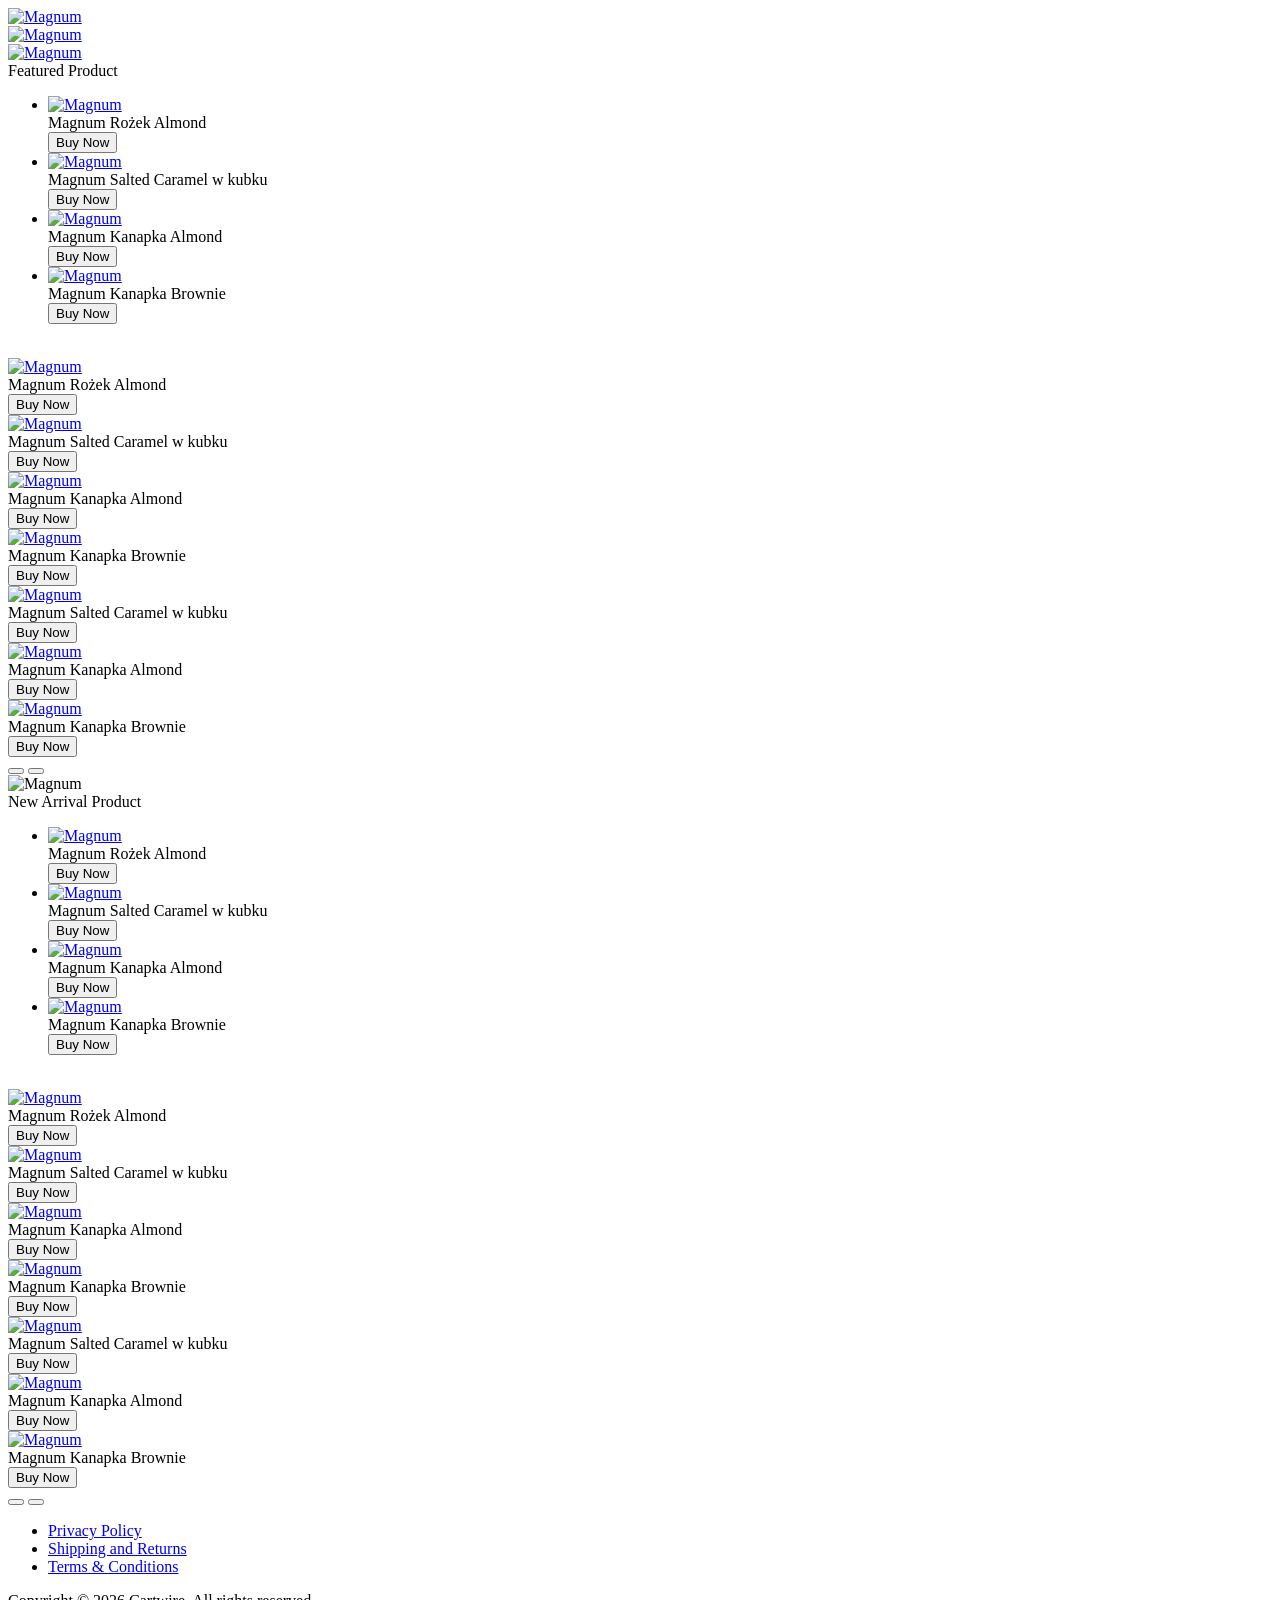
==== index.html @ d0bb2bc7 "123" ====
<!DOCTYPE html>
<html lang="en">
<head>
<meta charset="utf-8" />
<title>Cartwire - Magnum</title>
<meta http-equiv="X-UA-Compatible" content="IE=Edge" />
<meta name="Description" content="">
<meta name="viewport" content="width=device-width, initial-scale=1.0" />
<link rel="shortcut icon" href="images/favicon.png" />
<!--CSS Files----->
<link rel="stylesheet" href="css/style.css" />
</head>
<body>
<!-- Main container Open-->
<div class="cw_main_container">   
  <!-- Header Open-->   
  <!-- logo left -->
  <div class="cw_header logo_left"> <a href="#!"><img src="images/magnum_logo.png" class="logo" title="Magnum"></a> </div>
  <!-- logo left end-->
  <div class="cw_height_10"></div>
  <!-- logo center -->
  <div class="cw_header logo_center"> <a href="#!"><img src="images/magnum_logo.png" class="logo" title="Magnum"></a> </div>
  <!-- logo center end-->
  <div class="cw_height_10"></div>
  <!-- logo right -->
  <div class="cw_header logo_right"> <a  href="#!"><img src="images/magnum_logo.png" class="logo" title="Magnum"></a> </div>
  <!-- logo right end--> 
  
  <!-- Header End--> 
  
  <!-- Banner Open 1-->
  <div class="cw_banner">
    <div class="slider" id="slider4">
      <div style="background-image:url(images/slide1.jpg)"></div>
    </div>
  </div>
  <!-- Banner End 1-->
  <div class="cw_height_10"></div>
  <!-- Banner Open 2-->
  <div class="cw_banner">
    <div class="slider" id="slider3">
      <div style="background-image:url(images/slide4.jpg)"></div>
      <div style="background-image:url(images/slide5.jpg)"></div>
      <div style="background-image:url(images/slide6.jpg)"></div>
      <div style="background-image:url(images/slide3.jpg)"></div>
      <div style="background-image:url(images/slide2.jpg)"></div>
      <!-- The Arrows --> 
      <i class="left arrows" style="z-index:2; position:absolute;">
      <svg viewBox="0 0 100 100">
        <path d="M 10,50 L 60,100 L 70,90 L 30,50  L 70,10 L 60,0 Z"></path>
      </svg>
      </i> <i class="right arrows" style="z-index:2; position:absolute;">
      <svg viewBox="0 0 100 100">
        <path d="M 10,50 L 60,100 L 70,90 L 30,50  L 70,10 L 60,0 Z" transform="translate(100, 100) rotate(180) "></path>
      </svg>
      </i> </div>
  </div>
  <!-- Banner End 2--> 
  
  <!-- 3 Product Open -->
  <div class="cw_container my-3">
    <div class="category_title my-4">Featured Product</div>
    <ul class="cw_product_list">
      <li>
        <div class="cw_roduct_img"><a href="#!"><img src="images/product1.png" title="Magnum"></a></div>
        <div class="cw_product_title">Magnum Rożek Almond</div>
        <div class="cw_btn_wrap">
          <button class="cw_btn_buynow">Buy Now</button>
        </div>
      </li>
      <li>
        <div class="cw_roduct_img"><a href="#!"><img src="images/product2.png" title="Magnum"></a></div>
        <div class="cw_product_title">Magnum Salted Caramel w kubku </div>
        <div class="cw_btn_wrap">
          <button class="cw_btn_buynow">Buy Now</button>
        </div>
      </li>
      <li>
        <div class="cw_roduct_img"><a href="#!"><img src="images/product3.png" title="Magnum"></a></div>
        <div class="cw_product_title"> Magnum Kanapka Almond </div>
        <div class="cw_btn_wrap">
          <button class="cw_btn_buynow">Buy Now</button>
        </div>
      </li>
      <li>
        <div class="cw_roduct_img"><a href="#!"><img src="images/product4.png" title="Magnum"></a></div>
        <div class="cw_product_title"> Magnum Kanapka Brownie</div>
        <div class="cw_btn_wrap">
          <button class="cw_btn_buynow">Buy Now</button>
        </div>
      </li>
    </ul>
  </div>
  <!-- 3 Product End -->
  <div class="cw_height_10"></div>
  <!-- Product Slider Open -->
  <div class="cw_container cw_product_list my-3">
    <div class="category_title my-4">&nbsp;</div>
    <div class="product_slider">
      <div id="exampleSlider2" class="exampleSlider">
        <div class="MS-content">
          <div class="item">
            <div class="cw_roduct_img"><a href="#!"><img src="images/product5.png" title="Magnum"></a></div>
            <div class="cw_product_title">Magnum Rożek Almond</div>
            <div class="cw_btn_wrap">
              <button class="cw_btn_buynow">Buy Now</button>
            </div>
          </div>
          <div class="item">
            <div class="cw_roduct_img"><a href="#!"><img src="images/product6.png" title="Magnum"></a></div>
            <div class="cw_product_title">Magnum Salted Caramel w kubku</div>
            <div class="cw_btn_wrap">
              <button class="cw_btn_buynow">Buy Now</button>
            </div>
          </div>
          <div class="item">
            <div class="cw_roduct_img"><a href="#!"><img src="images/product7.png" title="Magnum"></a></div>
            <div class="cw_product_title">Magnum Kanapka Almond</div>
            <div class="cw_btn_wrap">
              <button class="cw_btn_buynow">Buy Now</button>
            </div>
          </div>
          <div class="item">
            <div class="cw_roduct_img"><a href="#!"><img src="images/product8.png" title="Magnum"></a></div>
            <div class="cw_product_title">Magnum Kanapka Brownie</div>
            <div class="cw_btn_wrap">
              <button class="cw_btn_buynow">Buy Now</button>
            </div>
          </div>
          <div class="item">
            <div class="cw_roduct_img"><a href="#!"><img src="images/product4.png" title="Magnum"></a></div>
            <div class="cw_product_title">Magnum Salted Caramel w kubku</div>
            <div class="cw_btn_wrap">
              <button class="cw_btn_buynow">Buy Now</button>
            </div>
          </div>
          <div class="item">
            <div class="cw_roduct_img"><a href="#!"><img src="images/product2.png" title="Magnum"></a></div>
            <div class="cw_product_title">Magnum Kanapka Almond</div>
            <div class="cw_btn_wrap">
              <button class="cw_btn_buynow">Buy Now</button>
            </div>
          </div>
          <div class="item">
            <div class="cw_roduct_img"><a href="#!"><img src="images/product1.png" title="Magnum"></a></div>
            <div class="cw_product_title">Magnum Kanapka Brownie</div>
            <div class="cw_btn_wrap">
              <button class="cw_btn_buynow">Buy Now</button>
            </div>
          </div>
        </div>
        <div class="MS-controls">
          <button class="MS-left"><i class="fa fa-chevron-left" aria-hidden="true"></i></button>
          <button class="MS-right"><i class="fa fa-chevron-right" aria-hidden="true"></i></button>
        </div>
      </div>
    </div>
  </div>
  <!-- Product Slider End --> 
  <!--containet banner Open-->
  <div class="cw_container"> <img src="images/banner.jpg" class="img_responsive" title="Magnum"> </div>
  <!--containet banner End-->
  <div class="cw_height_10"></div>
  <!--mid  Banner Open 2-->
  <div class="cw_container">
    <div class="slider" id="slider5">
      <div style="background-image:url(images/slide4.jpg)"></div>
      <div style="background-image:url(images/slide5.jpg)"></div>
      <div style="background-image:url(images/slide6.jpg)"></div>
      <div style="background-image:url(images/slide3.jpg)"></div>
      <div style="background-image:url(images/slide2.jpg)"></div>
      <!-- The Arrows --> 
      <i class="left arrows" style="z-index:2; position:absolute;">
      <svg viewBox="0 0 100 100">
        <path d="M 10,50 L 60,100 L 70,90 L 30,50  L 70,10 L 60,0 Z"></path>
      </svg>
      </i> <i class="right arrows" style="z-index:2; position:absolute;">
      <svg viewBox="0 0 100 100">
        <path d="M 10,50 L 60,100 L 70,90 L 30,50  L 70,10 L 60,0 Z" transform="translate(100, 100) rotate(180) "></path>
      </svg>
      </i> </div>
  </div>
  <!--mid Banner End 2--> 
  <!-- 3 Product Open -->
  <div class="cw_container my-3">
    <div class="category_title my-4">New Arrival Product</div>
    <ul class="cw_product_list">
      <li>
        <div class="cw_roduct_img"><a href="#!"><img src="images/product5.png" title="Magnum"></a></div>
        <div class="cw_product_title">Magnum Rożek Almond</div>
        <div class="cw_btn_wrap">
          <button class="cw_btn_buynow">Buy Now</button>
        </div>
      </li>
      <li>
        <div class="cw_roduct_img"><a href="#!"><img src="images/product6.png" title="Magnum"></a></div>
        <div class="cw_product_title">Magnum Salted Caramel w kubku </div>
        <div class="cw_btn_wrap">
          <button class="cw_btn_buynow">Buy Now</button>
        </div>
      </li>
      <li>
        <div class="cw_roduct_img"><a href="#!"><img src="images/product7.png" title="Magnum"></a></div>
        <div class="cw_product_title"> Magnum Kanapka Almond </div>
        <div class="cw_btn_wrap">
          <button class="cw_btn_buynow">Buy Now</button>
        </div>
      </li>
      <li>
        <div class="cw_roduct_img"><a href="#!"><img src="images/product8.png" title="Magnum"></a></div>
        <div class="cw_product_title"> Magnum Kanapka Brownie</div>
        <div class="cw_btn_wrap">
          <button class="cw_btn_buynow">Buy Now</button>
        </div>
      </li>
    </ul>
  </div>
  <!-- 3 Product End --> 
  <div class="cw_height_10"></div>
  <!-- Product Slider Open -->
  <div class="cw_container cw_product_list my-3">
    <div class="category_title my-4">&nbsp;</div>
    <div class="product_slider">
      <div id="exampleSlider1" class="exampleSlider">
        <div class="MS-content">
          <div class="item">
            <div class="cw_roduct_img"><a href="#!"><img src="images/product5.png" title="Magnum"></a></div>
            <div class="cw_product_title">Magnum Rożek Almond</div>
            <div class="cw_btn_wrap">
              <button class="cw_btn_buynow">Buy Now</button>
            </div>
          </div>
          <div class="item">
            <div class="cw_roduct_img"><a href="#!"><img src="images/product6.png" title="Magnum"></a></div>
            <div class="cw_product_title">Magnum Salted Caramel w kubku</div>
            <div class="cw_btn_wrap">
              <button class="cw_btn_buynow">Buy Now</button>
            </div>
          </div>
          <div class="item">
            <div class="cw_roduct_img"><a href="#!"><img src="images/product7.png" title="Magnum"></a></div>
            <div class="cw_product_title">Magnum Kanapka Almond</div>
            <div class="cw_btn_wrap">
              <button class="cw_btn_buynow">Buy Now</button>
            </div>
          </div>
          <div class="item">
            <div class="cw_roduct_img"><a href="#!"><img src="images/product8.png" title="Magnum"></a></div>
            <div class="cw_product_title">Magnum Kanapka Brownie</div>
            <div class="cw_btn_wrap">
              <button class="cw_btn_buynow">Buy Now</button>
            </div>
          </div>
          <div class="item">
            <div class="cw_roduct_img"><a href="#!"><img src="images/product4.png" title="Magnum"></a></div>
            <div class="cw_product_title">Magnum Salted Caramel w kubku</div>
            <div class="cw_btn_wrap">
              <button class="cw_btn_buynow">Buy Now</button>
            </div>
          </div>
          <div class="item">
            <div class="cw_roduct_img"><a href="#!"><img src="images/product2.png" title="Magnum"></a></div>
            <div class="cw_product_title">Magnum Kanapka Almond</div>
            <div class="cw_btn_wrap">
              <button class="cw_btn_buynow">Buy Now</button>
            </div>
          </div>
          <div class="item">
            <div class="cw_roduct_img"><a href="#!"><img src="images/product1.png" title="Magnum"></a></div>
            <div class="cw_product_title">Magnum Kanapka Brownie</div>
            <div class="cw_btn_wrap">
              <button class="cw_btn_buynow">Buy Now</button>
            </div>
          </div>
        </div>
        <div class="MS-controls">
          <button class="MS-left"><i class="fa fa-chevron-left" aria-hidden="true"></i></button>
          <button class="MS-right"><i class="fa fa-chevron-right" aria-hidden="true"></i></button>
        </div>
      </div>
    </div>
  </div>
  <!-- Product Slider End --> 
  
  <!--FOOTER Open-->
  <div class="cw_footer cw_text_center">
    <ul class="cw_footer_links">
      <li><a href="#!">Privacy Policy</a></li>
      <li><a href="#!">Shipping and Returns</a></li>
      <li><a href="#!">Terms &amp; Conditions</a></li>
    </ul>
    <p class="copyright">Copyright © <script>document.write(new Date().getFullYear());</script> Cartwire. All rights reserved.</p>
  </div>
  <!--FOOTER Close--> 
  <a href="#" id="goto_top" style="display: none;"><span><img src="images/up-arrow.png" title="Go To Top"></span></a> </div>
<!-- Main container End--> 
<!--JS Files-----> 
<script src="js/jquery-1.7.1.js"></script> 
<script src="js/multislider.min.js"></script> 
<script src="js/banner-slider.js"></script>
<script src="js/custom.js"></script>
</body>
</html>
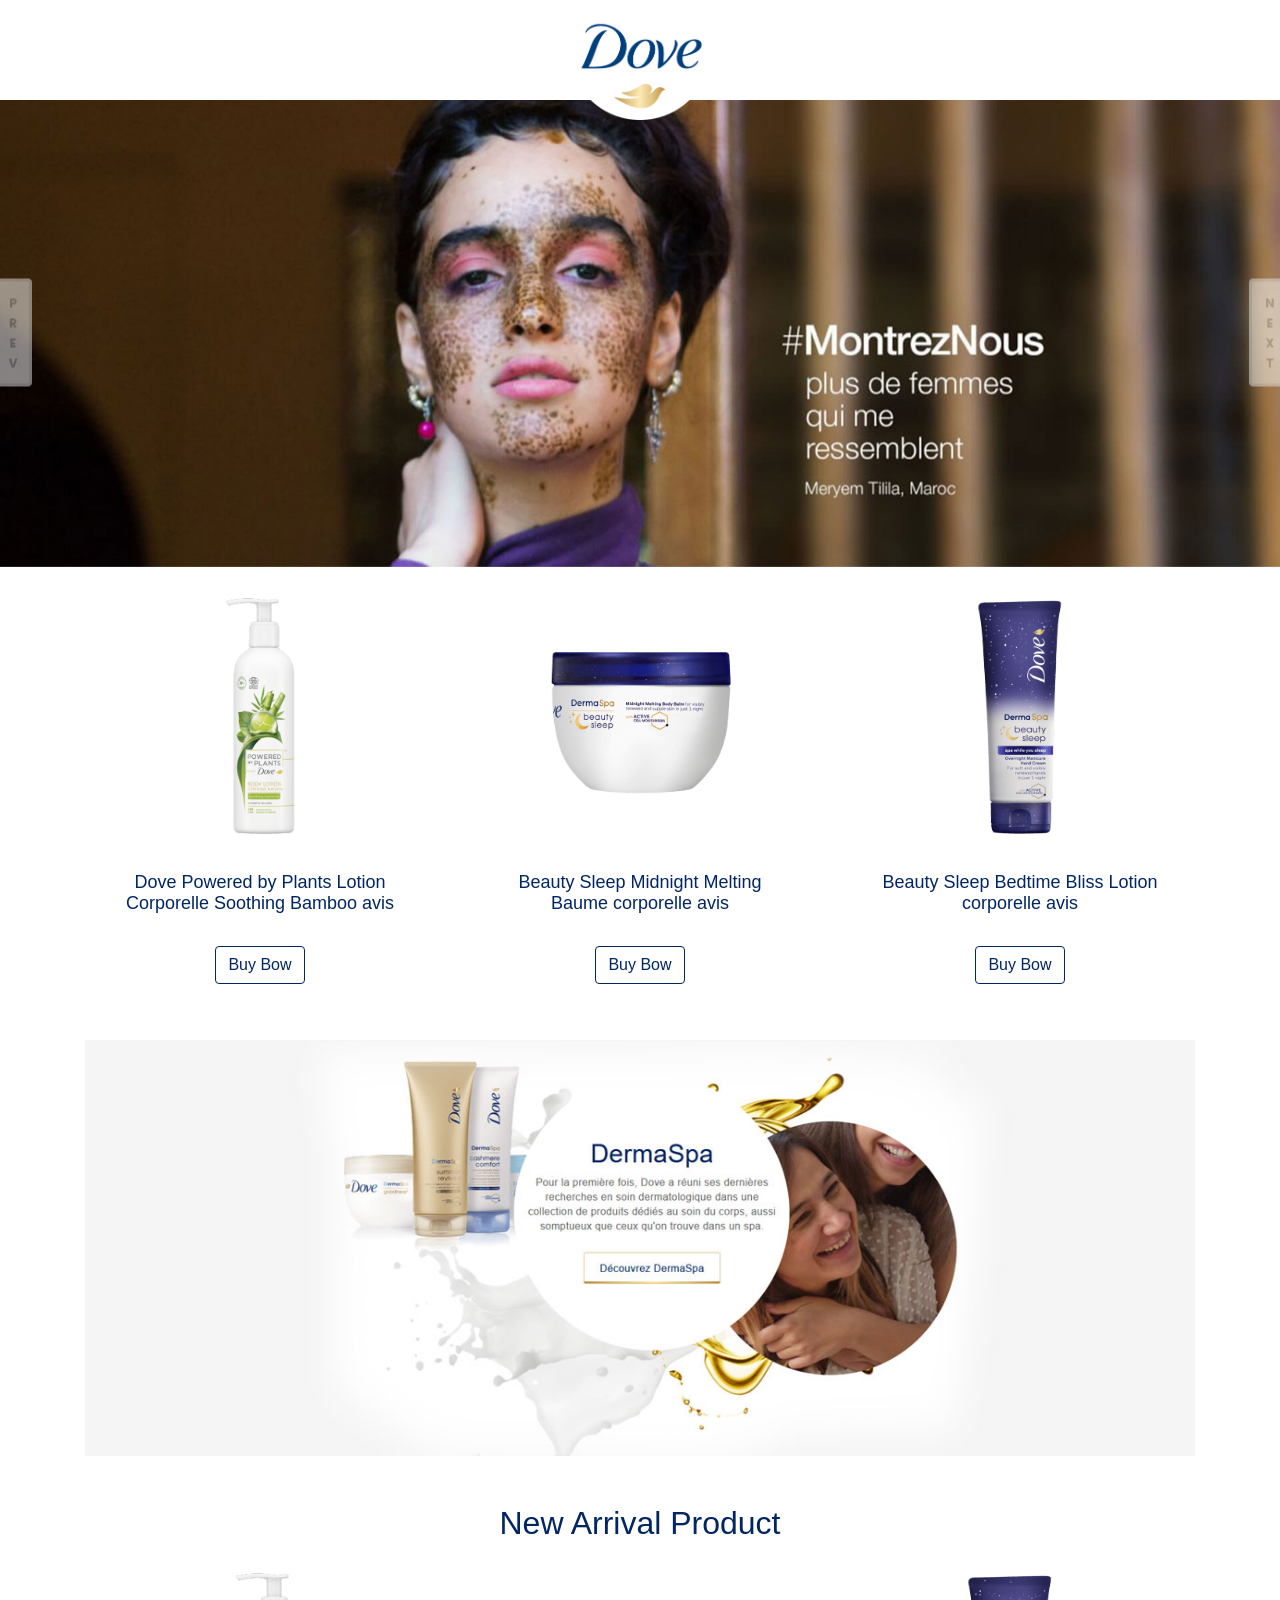
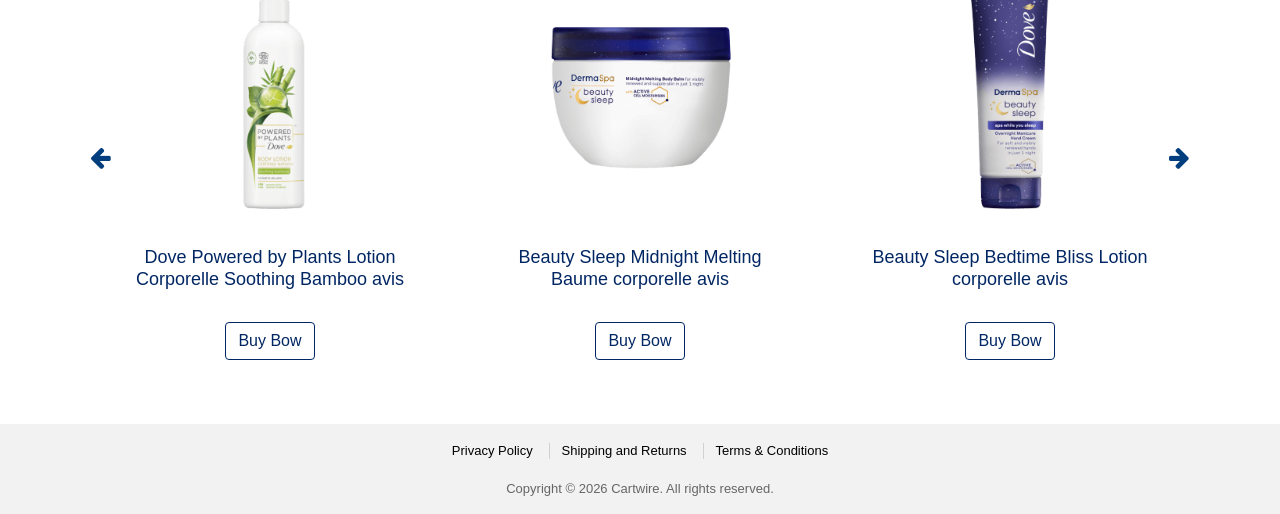
==== commit a0162671: "123" ====
--- a/index.html
+++ b/index.html
@@ -2,302 +2,247 @@
 <html lang="en">
 <head>
 <meta charset="utf-8" />
-<title>Cartwire - Magnum</title>
+<title>Cartwire - Dove</title>
 <meta http-equiv="X-UA-Compatible" content="IE=Edge" />
-<meta name="Description" content="">
 <meta name="viewport" content="width=device-width, initial-scale=1.0" />
 <link rel="shortcut icon" href="images/favicon.png" />
 <!--CSS Files----->
+<link rel="stylesheet" href="https://cdnjs.cloudflare.com/ajax/libs/font-awesome/4.7.0/css/font-awesome.css" />
+<link  rel="stylesheet" type="text/css" href="https://fonts.googleapis.com/css?family=Roboto:100,300,400,500,700,900" />
+<link rel="stylesheet" href="css/bootstrap.min.css" />
+<link rel="stylesheet" href="css/owl.carousel.min.css">
 <link rel="stylesheet" href="css/style.css" />
+<link rel="stylesheet" type="text/css" href="https://s3-ap-southeast-1.amazonaws.com/www.cartwire.co/widget/v2.0/css/cw_gride_widget_main.css?ver=1615972928798">
+<link rel="stylesheet" type="text/css" href="https://s3-ap-southeast-1.amazonaws.com/www.cartwire.co/widget/v2.0/css/cw_gride_widget_dove_in_new.css?ver=1616044551194">
+<script type="text/javascript" language="javascript" src="https://s3-ap-southeast-1.amazonaws.com/www.cartwire.co/widget/cw/v2.0/js/widget_retailPopup_v6.js"></script>
+  <script
+  src="https://code.jquery.com/jquery-3.6.0.js"
+  integrity="sha256-H+K7U5CnXl1h5ywQfKtSj8PCmoN9aaq30gDh27Xc0jk="
+  crossorigin="anonymous">
+    
+
+
+  </script>
+  <style>
+body {font-family: Arial, Helvetica, sans-serif;}
+
+/* The Modal (background) */
+.modal {
+  display: none; /* Hidden by default */
+  position: fixed; /* Stay in place */
+  z-index: 1; /* Sit on top */
+  padding-top: 100px; /* Location of the box */
+  left: 0;
+  top: 0;
+  width: 100%; /* Full width */
+  height: 100%; /* Full height */
+  overflow: auto; /* Enable scroll if needed */
+  background-color: rgb(0,0,0); /* Fallback color */
+  background-color: rgba(0,0,0,0.4); /* Black w/ opacity */
+}
+
+/* Modal Content */
+.modal-content {
+  background-color: #fefefe;
+  margin: auto;
+  padding: 20px;
+  border: 1px solid #888;
+  width: 80%;
+}
+
+/* The Close Button */
+.close {
+  color: #aaaaaa;
+  float: right;
+  font-size: 28px;
+  font-weight: bold;
+}
+
+.close:hover,
+.close:focus {
+  color: #000;
+  text-decoration: none;
+  cursor: pointer;
+}
+</style>
+
 </head>
 <body>
-<!-- Main container Open-->
-<div class="cw_main_container">   
-  <!-- Header Open-->   
-  <!-- logo left -->
-  <div class="cw_header logo_left"> <a href="#!"><img src="images/magnum_logo.png" class="logo" title="Magnum"></a> </div>
-  <!-- logo left end-->
-  <div class="cw_height_10"></div>
-  <!-- logo center -->
-  <div class="cw_header logo_center"> <a href="#!"><img src="images/magnum_logo.png" class="logo" title="Magnum"></a> </div>
-  <!-- logo center end-->
-  <div class="cw_height_10"></div>
-  <!-- logo right -->
-  <div class="cw_header logo_right"> <a  href="#!"><img src="images/magnum_logo.png" class="logo" title="Magnum"></a> </div>
-  <!-- logo right end--> 
+<header>
+  <div class="container">
+    <div class="row">
+      <div class="col-12"><a href="#!"><img src="images/dove_logo.png" class="logo" title="Dove"></a></div>
+    </div>
+  </div>
+</header>
+<!--Slider Open-->
+<div class="container-fluid banner">
+  <div id="carouselExampleCaptions" class="carousel slide" data-ride="carousel">
+    <div class="carousel-inner">
+      <div class="carousel-item active"><img src="images/slide1.jpg" class="d-block w-100" title="Dove" /></div>
+      <div class="carousel-item"><img src="images/slide2.jpg" class="d-block w-100" title="Dove" /></div>
+      <div class="carousel-item"><img src="images/slide3.jpg" class="d-block w-100" title="Dove" /></div>
+    </div>
+    <a class="carousel-control-prev" href="#carouselExampleCaptions" role="button" data-slide="prev"> <span class="carousel-control-prev-icon" aria-hidden="true"></span> <span class="sr-only">Previous</span> </a> <a class="carousel-control-next" href="#carouselExampleCaptions" role="button" data-slide="next"> <span class="carousel-control-next-icon" aria-hidden="true"></span> <span class="sr-only">Next</span> </a> </div>
+</div>
+<!--Slider End--> 
+
+<!--PAGE CONTENT OPEN --> 
+<!-- 3 Product Open -->
+<div class="container my-4">
+  <div class="row d-flex justify-content-center">
+    <div class="col-md-4 col-sm-6 mb-3 text-center">
+      <div class="product_box">
+        <p><a href="#!"><img src="images/product1.png" title="Dove"></a></p>
+        <h6 class="mb-3"> Dove Powered by Plants Lotion Corporelle Soothing Bamboo
+          avis</h6>
+        <p>
+          <button class="btn btn-outline-dark button" data-modal="#m1" onclick="CTGetWidget('b25353904cb483c1f7f8c42856786136')" >Buy Bow</button>
+        </p>
+      </div>
+    </div>
+    <div class="col-md-4 col-sm-6 mb-3 text-center">
+      <div class="product_box">
+        <p><a href="#!"><img src="images/product2.png" title="Dove"></a></p>
+        <h6 class="mb-3"> Beauty Sleep Midnight Melting Baume corporelle
+          avis</h6>
+        <p>
+          <button class="btn btn-outline-dark button" data-modal="#m2" onclick="CTGetWidget('9c92e921eabf27aa0c8b0c5a9c1657bb')">Buy Bow</button>
+        </p>
+      </div>
+    </div>
+    <div class="col-md-4 col-sm-6 mb-3 text-center">
+      <div class="product_box">
+        <p><a href="#!"><img src="images/product3.png" title="Dove"></a></p>
+        <h6 class="mb-3"> Beauty Sleep Bedtime Bliss Lotion corporelle
+          avis</h6>
+        <p>
+          <button class="btn btn-outline-dark button" data-modal="#m3">Buy Bow</button>
+        </p>
+      </div>
+    </div>
+  </div>
+</div>
+<!-- 3 Product End --> 
+<!--banner Open-->
+<div class="container">
+  <div class="row d-flex justify-content-center">
+    <div class="col-12"><img src="images/banner.jpg" class="img-fluid" title="Dove"> </div>
+  </div>
+</div>
+<!--banner End--> 
+
+<!-- 3 Product Slider Open -->
+<div class="container my-5">
+  <div class="category_title my-4">
+    <h2>New Arrival Product</h2>
+  </div>
+  <div class="owl-carousel">
+    <div class="item text-center">
+      <div class="product_box">
+        <p><a href="#!"><img src="images/product1.png" title="Dove"></a></p>
+        <h6 class="mb-3"> Dove Powered by Plants Lotion Corporelle Soothing Bamboo
+          avis</h6>
+        <p>
+          <button class="btn btn-outline-dark button" data-modal="#m4" >Buy Bow</button>
+        </p>
+      </div>
+    </div>
+    <div class="item text-center">
+      <div class="product_box">
+        <p><a href="#!"><img src="images/product2.png" title="Dove"></a></p>
+        <h6 class="mb-3"> Beauty Sleep Midnight Melting Baume corporelle
+          avis</h6>
+        <p>
+          <button class="btn btn-outline-dark button" data-modal="#m5" >Buy Bow</button>
+        </p>
+      </div>
+    </div>
+    <div class="item text-center">
+      <div class="product_box">
+        <p><a href="#!"><img src="images/product3.png" title="Dove"></a></p>
+        <h6 class="mb-3"> Beauty Sleep Bedtime Bliss Lotion corporelle
+          avis</h6>
+        <p>
+          <button class="btn btn-outline-dark button" id="b1"  >Buy Bow</button>
+        </p>
+      </div>
+    </div>
+    <div class="item text-center">
+      <div class="product_box">
+        <p><a href="#!"><img src="images/product4.png" title="Dove"></a></p>
+        <h6 class="mb-3"> Beauty Sleep Midnight Melting Baume corporelle
+          avis</h6>
+        <p>
+          <button class="btn btn-outline-dark button" data-modal="#m7" >Buy Bow</button>
+        </p>
+      </div>
+    </div>
+  </div>
+</div>
+<!-- 3 Product Slider End --> 
+
+<!--PAGE CONTENT END--> 
+<!--FOOTER Open-->
+<footer class="py-3">
+  <div class="container">
+    <div class="row">
+      <div class="col-12 text-center">
+        <ul class="footer_links">
+          <li><a href="#!">Privacy Policy</a></li>
+          <li><a href="#!">Shipping and Returns</a></li>
+          <li><a href="#!">Terms &amp; Conditions</a></li>
+        </ul>
+        <small class="copyright">Copyright © <script>document.write(new Date().getFullYear());</script> Cartwire. All rights reserved.</small> </div>
+    </div>
+  </div>
+
+
+</footer>
+<!--FOOTER Close--> 
+<a href="#" id="goto_top" style="display: none;"><span><i class="fa fa-angle-up"></i></span></a> 
+<!--JS Files-----> 
+<script src="js/jquery.min.js"></script> 
+<script src="js/popper.min.js"></script> 
+<script src="js/bootstrap.min.js"></script> 
+<script src="js/owl.carousel.min.js"></script> 
+<script src="js/custom.js"></script>
+<script>
+/*$(".button").on("click", function() {
+  $.getJSON("myfile.json", function(return_data){
+    alert('>>>');
+                $.each(return_data, function(key, value){
+                //$("#d1").append(key + " => " + value + "<br>");
+            });
+                });
+  var modal = $(this).data("modal");
+  //alert(modal);
+  $(modal).show();
+});
+
+$(".modal").on("click", function(e) {
+  var className = e.target.className;
+  if(className === "modal" || className === "close"){
+    $(this).closest(".modal").hide();
+  }
+});
+
+
+$(document).ready(function(){
+    
   
-  <!-- Header End--> 
-  
-  <!-- Banner Open 1-->
-  <div class="cw_banner">
-    <div class="slider" id="slider4">
-      <div style="background-image:url(images/slide1.jpg)"></div>
-    </div>
-  </div>
-  <!-- Banner End 1-->
-  <div class="cw_height_10"></div>
-  <!-- Banner Open 2-->
-  <div class="cw_banner">
-    <div class="slider" id="slider3">
-      <div style="background-image:url(images/slide4.jpg)"></div>
-      <div style="background-image:url(images/slide5.jpg)"></div>
-      <div style="background-image:url(images/slide6.jpg)"></div>
-      <div style="background-image:url(images/slide3.jpg)"></div>
-      <div style="background-image:url(images/slide2.jpg)"></div>
-      <!-- The Arrows --> 
-      <i class="left arrows" style="z-index:2; position:absolute;">
-      <svg viewBox="0 0 100 100">
-        <path d="M 10,50 L 60,100 L 70,90 L 30,50  L 70,10 L 60,0 Z"></path>
-      </svg>
-      </i> <i class="right arrows" style="z-index:2; position:absolute;">
-      <svg viewBox="0 0 100 100">
-        <path d="M 10,50 L 60,100 L 70,90 L 30,50  L 70,10 L 60,0 Z" transform="translate(100, 100) rotate(180) "></path>
-      </svg>
-      </i> </div>
-  </div>
-  <!-- Banner End 2--> 
-  
-  <!-- 3 Product Open -->
-  <div class="cw_container my-3">
-    <div class="category_title my-4">Featured Product</div>
-    <ul class="cw_product_list">
-      <li>
-        <div class="cw_roduct_img"><a href="#!"><img src="images/product1.png" title="Magnum"></a></div>
-        <div class="cw_product_title">Magnum Rożek Almond</div>
-        <div class="cw_btn_wrap">
-          <button class="cw_btn_buynow">Buy Now</button>
-        </div>
-      </li>
-      <li>
-        <div class="cw_roduct_img"><a href="#!"><img src="images/product2.png" title="Magnum"></a></div>
-        <div class="cw_product_title">Magnum Salted Caramel w kubku </div>
-        <div class="cw_btn_wrap">
-          <button class="cw_btn_buynow">Buy Now</button>
-        </div>
-      </li>
-      <li>
-        <div class="cw_roduct_img"><a href="#!"><img src="images/product3.png" title="Magnum"></a></div>
-        <div class="cw_product_title"> Magnum Kanapka Almond </div>
-        <div class="cw_btn_wrap">
-          <button class="cw_btn_buynow">Buy Now</button>
-        </div>
-      </li>
-      <li>
-        <div class="cw_roduct_img"><a href="#!"><img src="images/product4.png" title="Magnum"></a></div>
-        <div class="cw_product_title"> Magnum Kanapka Brownie</div>
-        <div class="cw_btn_wrap">
-          <button class="cw_btn_buynow">Buy Now</button>
-        </div>
-      </li>
-    </ul>
-  </div>
-  <!-- 3 Product End -->
-  <div class="cw_height_10"></div>
-  <!-- Product Slider Open -->
-  <div class="cw_container cw_product_list my-3">
-    <div class="category_title my-4">&nbsp;</div>
-    <div class="product_slider">
-      <div id="exampleSlider2" class="exampleSlider">
-        <div class="MS-content">
-          <div class="item">
-            <div class="cw_roduct_img"><a href="#!"><img src="images/product5.png" title="Magnum"></a></div>
-            <div class="cw_product_title">Magnum Rożek Almond</div>
-            <div class="cw_btn_wrap">
-              <button class="cw_btn_buynow">Buy Now</button>
-            </div>
-          </div>
-          <div class="item">
-            <div class="cw_roduct_img"><a href="#!"><img src="images/product6.png" title="Magnum"></a></div>
-            <div class="cw_product_title">Magnum Salted Caramel w kubku</div>
-            <div class="cw_btn_wrap">
-              <button class="cw_btn_buynow">Buy Now</button>
-            </div>
-          </div>
-          <div class="item">
-            <div class="cw_roduct_img"><a href="#!"><img src="images/product7.png" title="Magnum"></a></div>
-            <div class="cw_product_title">Magnum Kanapka Almond</div>
-            <div class="cw_btn_wrap">
-              <button class="cw_btn_buynow">Buy Now</button>
-            </div>
-          </div>
-          <div class="item">
-            <div class="cw_roduct_img"><a href="#!"><img src="images/product8.png" title="Magnum"></a></div>
-            <div class="cw_product_title">Magnum Kanapka Brownie</div>
-            <div class="cw_btn_wrap">
-              <button class="cw_btn_buynow">Buy Now</button>
-            </div>
-          </div>
-          <div class="item">
-            <div class="cw_roduct_img"><a href="#!"><img src="images/product4.png" title="Magnum"></a></div>
-            <div class="cw_product_title">Magnum Salted Caramel w kubku</div>
-            <div class="cw_btn_wrap">
-              <button class="cw_btn_buynow">Buy Now</button>
-            </div>
-          </div>
-          <div class="item">
-            <div class="cw_roduct_img"><a href="#!"><img src="images/product2.png" title="Magnum"></a></div>
-            <div class="cw_product_title">Magnum Kanapka Almond</div>
-            <div class="cw_btn_wrap">
-              <button class="cw_btn_buynow">Buy Now</button>
-            </div>
-          </div>
-          <div class="item">
-            <div class="cw_roduct_img"><a href="#!"><img src="images/product1.png" title="Magnum"></a></div>
-            <div class="cw_product_title">Magnum Kanapka Brownie</div>
-            <div class="cw_btn_wrap">
-              <button class="cw_btn_buynow">Buy Now</button>
-            </div>
-          </div>
-        </div>
-        <div class="MS-controls">
-          <button class="MS-left"><i class="fa fa-chevron-left" aria-hidden="true"></i></button>
-          <button class="MS-right"><i class="fa fa-chevron-right" aria-hidden="true"></i></button>
-        </div>
-      </div>
-    </div>
-  </div>
-  <!-- Product Slider End --> 
-  <!--containet banner Open-->
-  <div class="cw_container"> <img src="images/banner.jpg" class="img_responsive" title="Magnum"> </div>
-  <!--containet banner End-->
-  <div class="cw_height_10"></div>
-  <!--mid  Banner Open 2-->
-  <div class="cw_container">
-    <div class="slider" id="slider5">
-      <div style="background-image:url(images/slide4.jpg)"></div>
-      <div style="background-image:url(images/slide5.jpg)"></div>
-      <div style="background-image:url(images/slide6.jpg)"></div>
-      <div style="background-image:url(images/slide3.jpg)"></div>
-      <div style="background-image:url(images/slide2.jpg)"></div>
-      <!-- The Arrows --> 
-      <i class="left arrows" style="z-index:2; position:absolute;">
-      <svg viewBox="0 0 100 100">
-        <path d="M 10,50 L 60,100 L 70,90 L 30,50  L 70,10 L 60,0 Z"></path>
-      </svg>
-      </i> <i class="right arrows" style="z-index:2; position:absolute;">
-      <svg viewBox="0 0 100 100">
-        <path d="M 10,50 L 60,100 L 70,90 L 30,50  L 70,10 L 60,0 Z" transform="translate(100, 100) rotate(180) "></path>
-      </svg>
-      </i> </div>
-  </div>
-  <!--mid Banner End 2--> 
-  <!-- 3 Product Open -->
-  <div class="cw_container my-3">
-    <div class="category_title my-4">New Arrival Product</div>
-    <ul class="cw_product_list">
-      <li>
-        <div class="cw_roduct_img"><a href="#!"><img src="images/product5.png" title="Magnum"></a></div>
-        <div class="cw_product_title">Magnum Rożek Almond</div>
-        <div class="cw_btn_wrap">
-          <button class="cw_btn_buynow">Buy Now</button>
-        </div>
-      </li>
-      <li>
-        <div class="cw_roduct_img"><a href="#!"><img src="images/product6.png" title="Magnum"></a></div>
-        <div class="cw_product_title">Magnum Salted Caramel w kubku </div>
-        <div class="cw_btn_wrap">
-          <button class="cw_btn_buynow">Buy Now</button>
-        </div>
-      </li>
-      <li>
-        <div class="cw_roduct_img"><a href="#!"><img src="images/product7.png" title="Magnum"></a></div>
-        <div class="cw_product_title"> Magnum Kanapka Almond </div>
-        <div class="cw_btn_wrap">
-          <button class="cw_btn_buynow">Buy Now</button>
-        </div>
-      </li>
-      <li>
-        <div class="cw_roduct_img"><a href="#!"><img src="images/product8.png" title="Magnum"></a></div>
-        <div class="cw_product_title"> Magnum Kanapka Brownie</div>
-        <div class="cw_btn_wrap">
-          <button class="cw_btn_buynow">Buy Now</button>
-        </div>
-      </li>
-    </ul>
-  </div>
-  <!-- 3 Product End --> 
-  <div class="cw_height_10"></div>
-  <!-- Product Slider Open -->
-  <div class="cw_container cw_product_list my-3">
-    <div class="category_title my-4">&nbsp;</div>
-    <div class="product_slider">
-      <div id="exampleSlider1" class="exampleSlider">
-        <div class="MS-content">
-          <div class="item">
-            <div class="cw_roduct_img"><a href="#!"><img src="images/product5.png" title="Magnum"></a></div>
-            <div class="cw_product_title">Magnum Rożek Almond</div>
-            <div class="cw_btn_wrap">
-              <button class="cw_btn_buynow">Buy Now</button>
-            </div>
-          </div>
-          <div class="item">
-            <div class="cw_roduct_img"><a href="#!"><img src="images/product6.png" title="Magnum"></a></div>
-            <div class="cw_product_title">Magnum Salted Caramel w kubku</div>
-            <div class="cw_btn_wrap">
-              <button class="cw_btn_buynow">Buy Now</button>
-            </div>
-          </div>
-          <div class="item">
-            <div class="cw_roduct_img"><a href="#!"><img src="images/product7.png" title="Magnum"></a></div>
-            <div class="cw_product_title">Magnum Kanapka Almond</div>
-            <div class="cw_btn_wrap">
-              <button class="cw_btn_buynow">Buy Now</button>
-            </div>
-          </div>
-          <div class="item">
-            <div class="cw_roduct_img"><a href="#!"><img src="images/product8.png" title="Magnum"></a></div>
-            <div class="cw_product_title">Magnum Kanapka Brownie</div>
-            <div class="cw_btn_wrap">
-              <button class="cw_btn_buynow">Buy Now</button>
-            </div>
-          </div>
-          <div class="item">
-            <div class="cw_roduct_img"><a href="#!"><img src="images/product4.png" title="Magnum"></a></div>
-            <div class="cw_product_title">Magnum Salted Caramel w kubku</div>
-            <div class="cw_btn_wrap">
-              <button class="cw_btn_buynow">Buy Now</button>
-            </div>
-          </div>
-          <div class="item">
-            <div class="cw_roduct_img"><a href="#!"><img src="images/product2.png" title="Magnum"></a></div>
-            <div class="cw_product_title">Magnum Kanapka Almond</div>
-            <div class="cw_btn_wrap">
-              <button class="cw_btn_buynow">Buy Now</button>
-            </div>
-          </div>
-          <div class="item">
-            <div class="cw_roduct_img"><a href="#!"><img src="images/product1.png" title="Magnum"></a></div>
-            <div class="cw_product_title">Magnum Kanapka Brownie</div>
-            <div class="cw_btn_wrap">
-              <button class="cw_btn_buynow">Buy Now</button>
-            </div>
-          </div>
-        </div>
-        <div class="MS-controls">
-          <button class="MS-left"><i class="fa fa-chevron-left" aria-hidden="true"></i></button>
-          <button class="MS-right"><i class="fa fa-chevron-right" aria-hidden="true"></i></button>
-        </div>
-      </div>
-    </div>
-  </div>
-  <!-- Product Slider End --> 
-  
-  <!--FOOTER Open-->
-  <div class="cw_footer cw_text_center">
-    <ul class="cw_footer_links">
-      <li><a href="#!">Privacy Policy</a></li>
-      <li><a href="#!">Shipping and Returns</a></li>
-      <li><a href="#!">Terms &amp; Conditions</a></li>
-    </ul>
-    <p class="copyright">Copyright © <script>document.write(new Date().getFullYear());</script> Cartwire. All rights reserved.</p>
-  </div>
-  <!--FOOTER Close--> 
-  <a href="#" id="goto_top" style="display: none;"><span><img src="images/up-arrow.png" title="Go To Top"></span></a> </div>
-<!-- Main container End--> 
-<!--JS Files-----> 
-<script src="js/jquery-1.7.1.js"></script> 
-<script src="js/multislider.min.js"></script> 
-<script src="js/banner-slider.js"></script>
-<script src="js/custom.js"></script>
+  $("#b1").on("click", function() {
+    alert('>>>');
+    $.getJSON("myfile.json", function(return_data){
+                $.each(return_data, function(key, value){
+                //$("#d1").append(key + " => " + value + "<br>");
+            });
+        });
+    });
+
+});*/ 
+
+</script>
+
 </body>
 </html>
--- a/css/style.css
+++ b/css/style.css
@@ -0,0 +1,43 @@
+body{font-family: 'Roboto',sans-serif,'Helvetica Neue',Helvetica,Arial,sans-serif; color: #000;background: #fff; font-size: 14px;}
+a{color: #000000;text-decoration: none;outline: none; -webkit-transition: all 0.3s ease-in;-moz-transition: all 0.3s ease-in;transition: all 0.3s ease-in;}
+a:hover {color: #003e7e;text-decoration: none;outline: none; -webkit-transition: all 0.3s ease-in;-moz-transition: all 0.3s ease-in;transition: all 0.3s ease-in;}
+
+.logo{max-width:100%; max-height: 100px;margin: auto;display: table;position: relative;top: 20px;z-index: 100;}
+
+/*Banner Slider*/
+.banner{position: relative;padding: 0px;box-sizing: border-box;}
+.banner .carousel-control-next, .carousel-control-prev{overflow: hidden;}
+.banner .carousel-control-prev-icon, .banner .carousel-control-next-icon{position: absolute;z-index: 9;display: inline-block;bottom: 0;line-height: 30px;border-radius: 0;background: url(../images/prev-next.png) no-repeat;height: 109px;width: 37px;}
+.banner .carousel-control-prev-icon{left: -5px; transform: translateY(-50%); top:50%;background-position: 0 -160px;}
+.banner .carousel-control-prev-icon:hover{left: -5px; transform: translateY(-50%); top:50%;background-position: 0 0;opacity: 1;}
+.banner .carousel-control-next-icon{right: -5px; transform: translateY(-50%); top:50%;background-position: -146px -160px;}
+.banner .carousel-control-next-icon:hover{right: -5px; transform: translateY(-50%); top:50%;background-position: -146px 0;opacity: 1;}
+
+/*3 Products */
+.category_title {width: 100%;text-align: center; display: block; color: #002663;}
+.btn.btn-outline-dark{border-color: #002663; color: #002663;}
+.btn.btn-outline-dark:hover{border-color: #000; color: #fff; background: #000;}
+.product_box p{font-size: 13px;}
+.product_box h6{font-size: 18px; color: #002663;padding: 15px 35px;}
+
+.product_box img{max-width: 100%; max-height: 250px;width: auto !important;margin: auto;}
+
+/*Thums Slider*/
+.owl-carousel .item {position: relative;z-index: 100; -webkit-backface-visibility: hidden;}
+.owl-nav > div {margin-top: -26px;position: absolute;top: 50%; }
+.owl-nav i {font-size: 24px;color: #003e7e;}
+.owl-nav i:hover{color: #003e7e;}
+.owl-nav .owl-prev {left: 5px;}
+.owl-nav .owl-next {right: 5px;}
+
+#goto_top  {z-index: 999;display: none;position: fixed;right: 10px;bottom: 10px;width: 36px;height: 36px;border: none;background: #003e7e;text-align: center;}
+#goto_top span {position:absolute;top: -2px;left: 9px;color: #fff;text-align: center;font-size: 24px;line-height: 36px;}
+#goto_top:hover {background: #000;border: none;}
+
+/*Footer*/
+footer{background:#f2f2f2;}
+footer .footer_links {float: none;width: 100%;text-align: center;padding: 0;}
+footer .footer_links li{display: inline-block;padding: 0 12px;border-left: 1px solid #d1d1d1;margin: 0;line-height: 16px; font-size: 13px;}
+footer .footer_links li:first-child{border-left:none;}
+footer .copyright{padding: 0;font-size: 13px;font-weight: 300;color: #666;float: none;vertical-align: middle;width: 100%;text-align: center;}
+
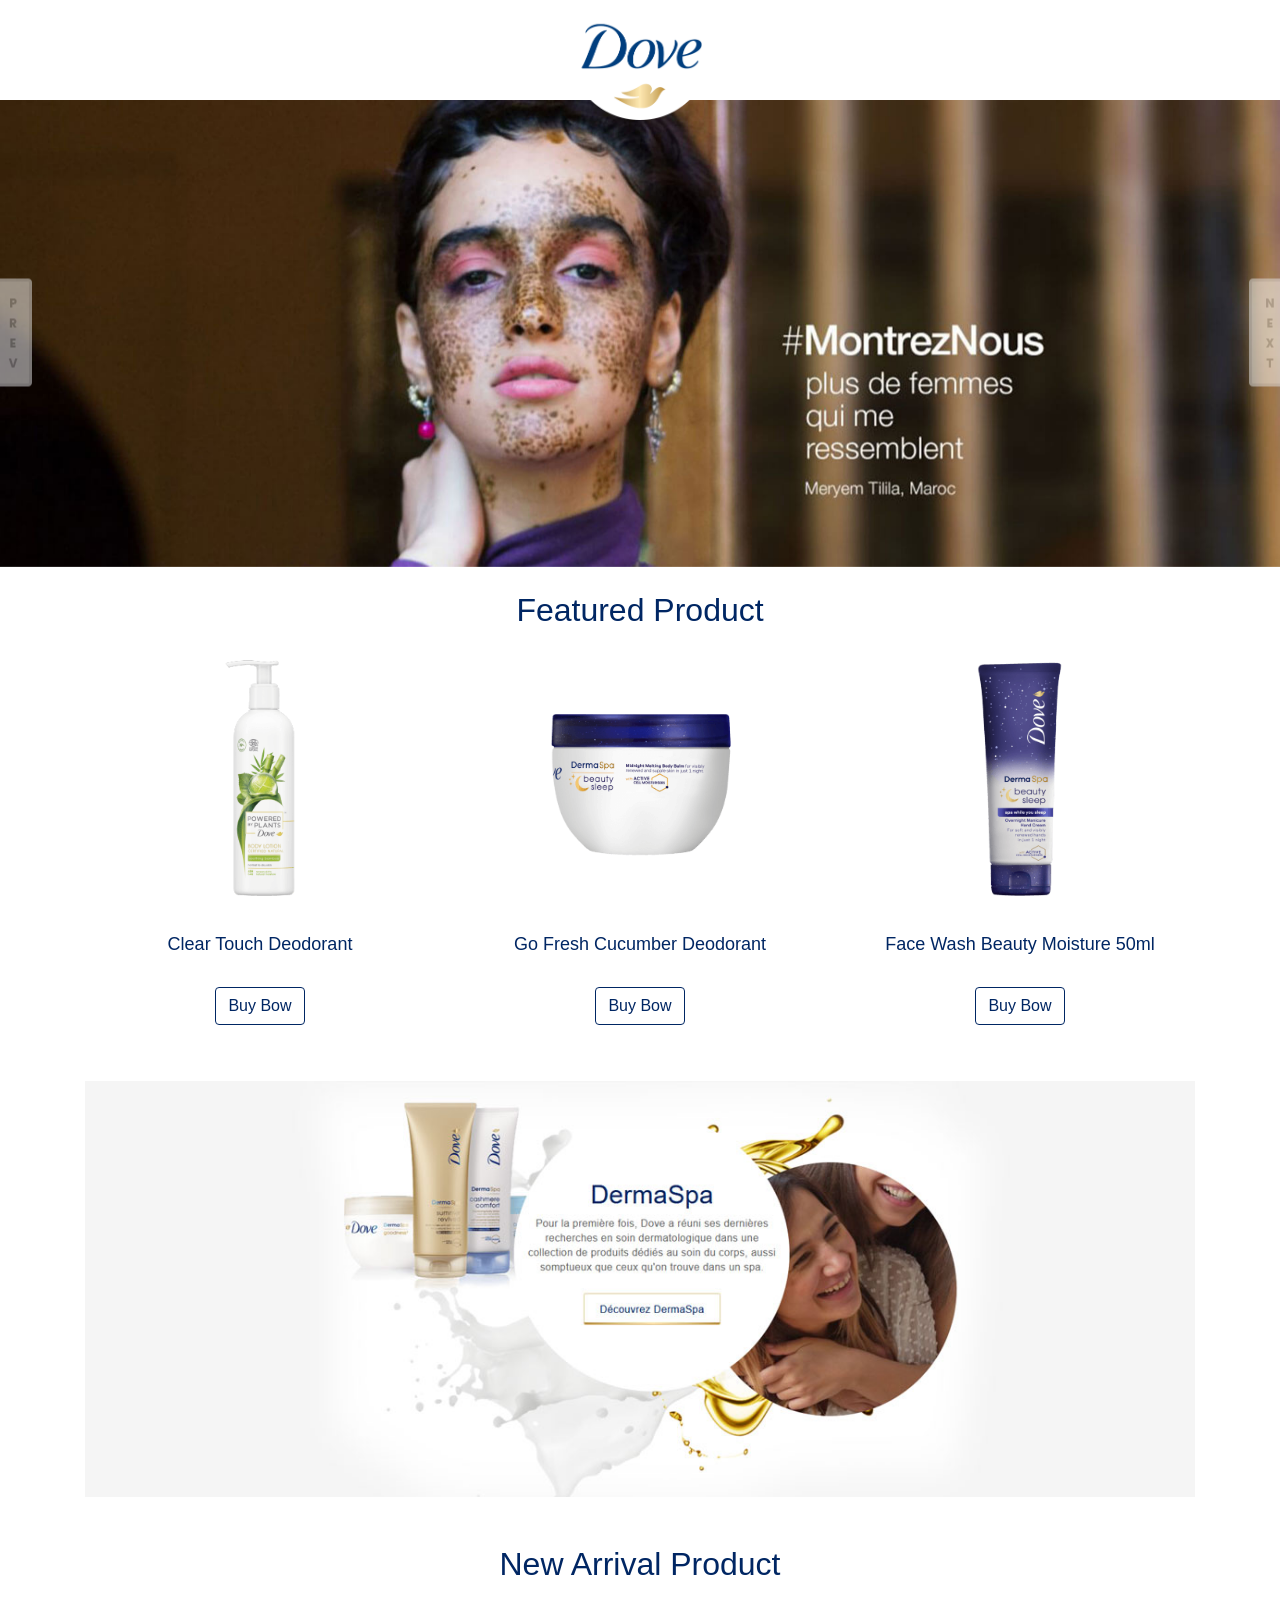
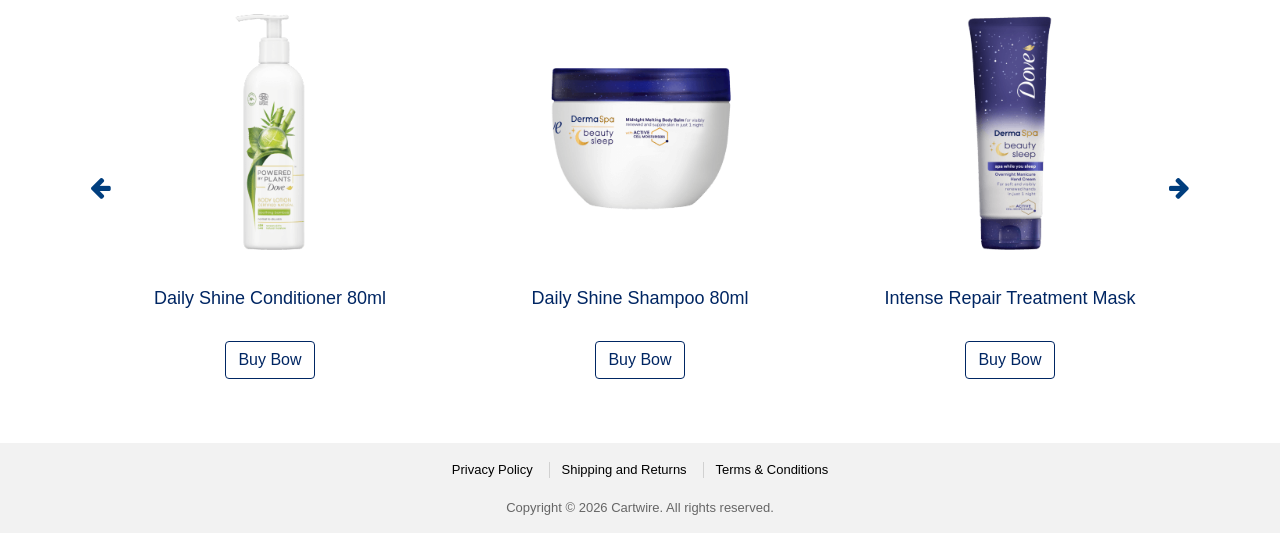
==== commit 06f1c144: "123" ====
--- a/index.html
+++ b/index.html
@@ -14,58 +14,8 @@
 <link rel="stylesheet" href="css/style.css" />
 <link rel="stylesheet" type="text/css" href="https://s3-ap-southeast-1.amazonaws.com/www.cartwire.co/widget/v2.0/css/cw_gride_widget_main.css?ver=1615972928798">
 <link rel="stylesheet" type="text/css" href="https://s3-ap-southeast-1.amazonaws.com/www.cartwire.co/widget/v2.0/css/cw_gride_widget_dove_in_new.css?ver=1616044551194">
+<script type="text/javascript" src="js/jquery-3.6.0.min.js" language="javascript"></script>
 <script type="text/javascript" language="javascript" src="https://s3-ap-southeast-1.amazonaws.com/www.cartwire.co/widget/cw/v2.0/js/widget_retailPopup_v6.js"></script>
-  <script
-  src="https://code.jquery.com/jquery-3.6.0.js"
-  integrity="sha256-H+K7U5CnXl1h5ywQfKtSj8PCmoN9aaq30gDh27Xc0jk="
-  crossorigin="anonymous">
-    
-
-
-  </script>
-  <style>
-body {font-family: Arial, Helvetica, sans-serif;}
-
-/* The Modal (background) */
-.modal {
-  display: none; /* Hidden by default */
-  position: fixed; /* Stay in place */
-  z-index: 1; /* Sit on top */
-  padding-top: 100px; /* Location of the box */
-  left: 0;
-  top: 0;
-  width: 100%; /* Full width */
-  height: 100%; /* Full height */
-  overflow: auto; /* Enable scroll if needed */
-  background-color: rgb(0,0,0); /* Fallback color */
-  background-color: rgba(0,0,0,0.4); /* Black w/ opacity */
-}
-
-/* Modal Content */
-.modal-content {
-  background-color: #fefefe;
-  margin: auto;
-  padding: 20px;
-  border: 1px solid #888;
-  width: 80%;
-}
-
-/* The Close Button */
-.close {
-  color: #aaaaaa;
-  float: right;
-  font-size: 28px;
-  font-weight: bold;
-}
-
-.close:hover,
-.close:focus {
-  color: #000;
-  text-decoration: none;
-  cursor: pointer;
-}
-</style>
-
 </head>
 <body>
 <header>
@@ -90,34 +40,34 @@
 <!--PAGE CONTENT OPEN --> 
 <!-- 3 Product Open -->
 <div class="container my-4">
+   <div class="category_title my-4">
+    <h2>Featured Product</h2>
+  </div>
   <div class="row d-flex justify-content-center">
     <div class="col-md-4 col-sm-6 mb-3 text-center">
       <div class="product_box">
         <p><a href="#!"><img src="images/product1.png" title="Dove"></a></p>
-        <h6 class="mb-3"> Dove Powered by Plants Lotion Corporelle Soothing Bamboo
-          avis</h6>
+        <h6 class="mb-3"> Clear Touch Deodorant</h6>
         <p>
-          <button class="btn btn-outline-dark button" data-modal="#m1" onclick="CTGetWidget('b25353904cb483c1f7f8c42856786136')" >Buy Bow</button>
+          <button class="btn btn-outline-dark button" onclick="CTGetWidget('fe3e27bb1e5ddf9409c0832cdc37e1aa')" >Buy Bow</button>
         </p>
       </div>
     </div>
     <div class="col-md-4 col-sm-6 mb-3 text-center">
       <div class="product_box">
         <p><a href="#!"><img src="images/product2.png" title="Dove"></a></p>
-        <h6 class="mb-3"> Beauty Sleep Midnight Melting Baume corporelle
-          avis</h6>
+        <h6 class="mb-3">Go Fresh Cucumber Deodorant</h6>
         <p>
-          <button class="btn btn-outline-dark button" data-modal="#m2" onclick="CTGetWidget('9c92e921eabf27aa0c8b0c5a9c1657bb')">Buy Bow</button>
+          <button class="btn btn-outline-dark button" onclick="CTGetWidget('c6d505ffdb74828af725933f86198553')">Buy Bow</button>
         </p>
       </div>
     </div>
     <div class="col-md-4 col-sm-6 mb-3 text-center">
       <div class="product_box">
         <p><a href="#!"><img src="images/product3.png" title="Dove"></a></p>
-        <h6 class="mb-3"> Beauty Sleep Bedtime Bliss Lotion corporelle
-          avis</h6>
+        <h6 class="mb-3">Face Wash Beauty Moisture 50ml</h6>
         <p>
-          <button class="btn btn-outline-dark button" data-modal="#m3">Buy Bow</button>
+          <button class="btn btn-outline-dark button" onclick="CTGetWidget('68a8388f98c27007b9be98504af4bfb4')">Buy Bow</button>
         </p>
       </div>
     </div>
@@ -141,40 +91,36 @@
     <div class="item text-center">
       <div class="product_box">
         <p><a href="#!"><img src="images/product1.png" title="Dove"></a></p>
-        <h6 class="mb-3"> Dove Powered by Plants Lotion Corporelle Soothing Bamboo
-          avis</h6>
+        <h6 class="mb-3">Daily Shine Conditioner 80ml</h6>
         <p>
-          <button class="btn btn-outline-dark button" data-modal="#m4" >Buy Bow</button>
+          <button class="btn btn-outline-dark button" onclick="CTGetWidget('a96cc743e7849d130c61b8ef9e25d921')">Buy Bow</button>
         </p>
       </div>
     </div>
     <div class="item text-center">
       <div class="product_box">
         <p><a href="#!"><img src="images/product2.png" title="Dove"></a></p>
-        <h6 class="mb-3"> Beauty Sleep Midnight Melting Baume corporelle
-          avis</h6>
+        <h6 class="mb-3">Daily Shine Shampoo 80ml </h6>
         <p>
-          <button class="btn btn-outline-dark button" data-modal="#m5" >Buy Bow</button>
+          <button class="btn btn-outline-dark button" onclick="CTGetWidget('e575376d9a131dd736bbc2d056b52cb4')">Buy Bow</button>
         </p>
       </div>
     </div>
     <div class="item text-center">
       <div class="product_box">
         <p><a href="#!"><img src="images/product3.png" title="Dove"></a></p>
-        <h6 class="mb-3"> Beauty Sleep Bedtime Bliss Lotion corporelle
-          avis</h6>
+        <h6 class="mb-3">Intense Repair Treatment Mask</h6>
         <p>
-          <button class="btn btn-outline-dark button" id="b1"  >Buy Bow</button>
+          <button class="btn btn-outline-dark button" onclick="CTGetWidget('423f83dda485cbd9a76a60fc1bdc88c2')">Buy Bow</button>
         </p>
       </div>
     </div>
     <div class="item text-center">
       <div class="product_box">
         <p><a href="#!"><img src="images/product4.png" title="Dove"></a></p>
-        <h6 class="mb-3"> Beauty Sleep Midnight Melting Baume corporelle
-          avis</h6>
+        <h6 class="mb-3">Dandruff Care Shampoo 180ml</h6>
         <p>
-          <button class="btn btn-outline-dark button" data-modal="#m7" >Buy Bow</button>
+          <button class="btn btn-outline-dark button" onclick="CTGetWidget('9114afb3cd1e81b6f1eb8262216d0518')">Buy Bow</button>
         </p>
       </div>
     </div>
@@ -207,42 +153,5 @@
 <script src="js/bootstrap.min.js"></script> 
 <script src="js/owl.carousel.min.js"></script> 
 <script src="js/custom.js"></script>
-<script>
-/*$(".button").on("click", function() {
-  $.getJSON("myfile.json", function(return_data){
-    alert('>>>');
-                $.each(return_data, function(key, value){
-                //$("#d1").append(key + " => " + value + "<br>");
-            });
-                });
-  var modal = $(this).data("modal");
-  //alert(modal);
-  $(modal).show();
-});
-
-$(".modal").on("click", function(e) {
-  var className = e.target.className;
-  if(className === "modal" || className === "close"){
-    $(this).closest(".modal").hide();
-  }
-});
-
-
-$(document).ready(function(){
-    
-  
-  $("#b1").on("click", function() {
-    alert('>>>');
-    $.getJSON("myfile.json", function(return_data){
-                $.each(return_data, function(key, value){
-                //$("#d1").append(key + " => " + value + "<br>");
-            });
-        });
-    });
-
-});*/ 
-
-</script>
-
 </body>
 </html>
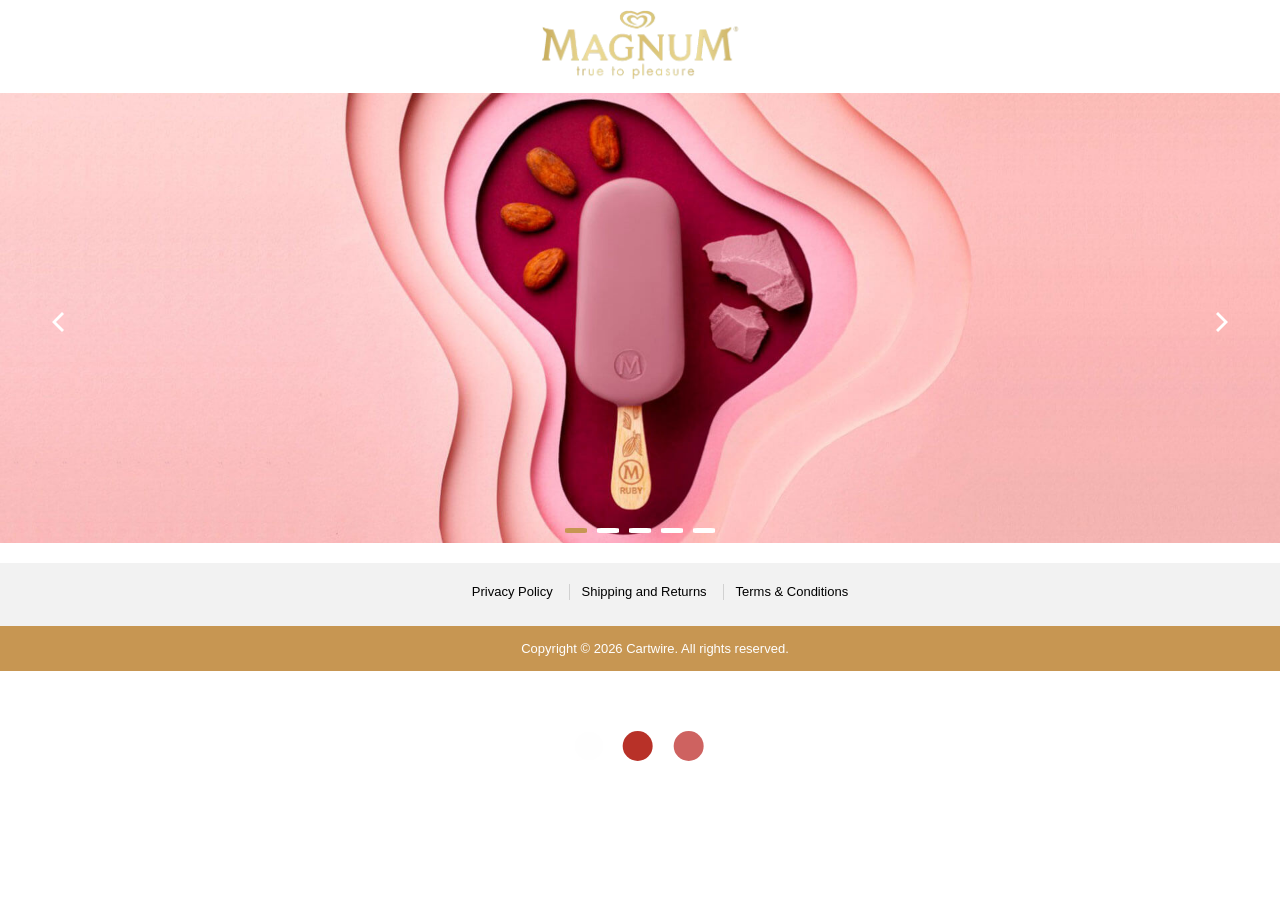
==== commit f9140870: "123" ====
--- a/index.html
+++ b/index.html
@@ -1,157 +1,329 @@
-<!DOCTYPE html>
-<html lang="en">
-<head>
-<meta charset="utf-8" />
-<title>Cartwire - Dove</title>
-<meta http-equiv="X-UA-Compatible" content="IE=Edge" />
-<meta name="viewport" content="width=device-width, initial-scale=1.0" />
-<link rel="shortcut icon" href="images/favicon.png" />
-<!--CSS Files----->
-<link rel="stylesheet" href="https://cdnjs.cloudflare.com/ajax/libs/font-awesome/4.7.0/css/font-awesome.css" />
-<link  rel="stylesheet" type="text/css" href="https://fonts.googleapis.com/css?family=Roboto:100,300,400,500,700,900" />
-<link rel="stylesheet" href="css/bootstrap.min.css" />
-<link rel="stylesheet" href="css/owl.carousel.min.css">
-<link rel="stylesheet" href="css/style.css" />
-<link rel="stylesheet" type="text/css" href="https://s3-ap-southeast-1.amazonaws.com/www.cartwire.co/widget/v2.0/css/cw_gride_widget_main.css?ver=1615972928798">
-<link rel="stylesheet" type="text/css" href="https://s3-ap-southeast-1.amazonaws.com/www.cartwire.co/widget/v2.0/css/cw_gride_widget_dove_in_new.css?ver=1616044551194">
-<script type="text/javascript" src="js/jquery-3.6.0.min.js" language="javascript"></script>
-<script type="text/javascript" language="javascript" src="https://s3-ap-southeast-1.amazonaws.com/www.cartwire.co/widget/cw/v2.0/js/widget_retailPopup_v6.js"></script>
-</head>
-<body>
-<header>
-  <div class="container">
-    <div class="row">
-      <div class="col-12"><a href="#!"><img src="images/dove_logo.png" class="logo" title="Dove"></a></div>
-    </div>
-  </div>
-</header>
-<!--Slider Open-->
-<div class="container-fluid banner">
-  <div id="carouselExampleCaptions" class="carousel slide" data-ride="carousel">
-    <div class="carousel-inner">
-      <div class="carousel-item active"><img src="images/slide1.jpg" class="d-block w-100" title="Dove" /></div>
-      <div class="carousel-item"><img src="images/slide2.jpg" class="d-block w-100" title="Dove" /></div>
-      <div class="carousel-item"><img src="images/slide3.jpg" class="d-block w-100" title="Dove" /></div>
-    </div>
-    <a class="carousel-control-prev" href="#carouselExampleCaptions" role="button" data-slide="prev"> <span class="carousel-control-prev-icon" aria-hidden="true"></span> <span class="sr-only">Previous</span> </a> <a class="carousel-control-next" href="#carouselExampleCaptions" role="button" data-slide="next"> <span class="carousel-control-next-icon" aria-hidden="true"></span> <span class="sr-only">Next</span> </a> </div>
-</div>
-<!--Slider End--> 
-
-<!--PAGE CONTENT OPEN --> 
-<!-- 3 Product Open -->
-<div class="container my-4">
-   <div class="category_title my-4">
-    <h2>Featured Product</h2>
-  </div>
-  <div class="row d-flex justify-content-center">
-    <div class="col-md-4 col-sm-6 mb-3 text-center">
-      <div class="product_box">
-        <p><a href="#!"><img src="images/product1.png" title="Dove"></a></p>
-        <h6 class="mb-3"> Clear Touch Deodorant</h6>
-        <p>
-          <button class="btn btn-outline-dark button" onclick="CTGetWidget('fe3e27bb1e5ddf9409c0832cdc37e1aa')" >Buy Bow</button>
-        </p>
-      </div>
-    </div>
-    <div class="col-md-4 col-sm-6 mb-3 text-center">
-      <div class="product_box">
-        <p><a href="#!"><img src="images/product2.png" title="Dove"></a></p>
-        <h6 class="mb-3">Go Fresh Cucumber Deodorant</h6>
-        <p>
-          <button class="btn btn-outline-dark button" onclick="CTGetWidget('c6d505ffdb74828af725933f86198553')">Buy Bow</button>
-        </p>
-      </div>
-    </div>
-    <div class="col-md-4 col-sm-6 mb-3 text-center">
-      <div class="product_box">
-        <p><a href="#!"><img src="images/product3.png" title="Dove"></a></p>
-        <h6 class="mb-3">Face Wash Beauty Moisture 50ml</h6>
-        <p>
-          <button class="btn btn-outline-dark button" onclick="CTGetWidget('68a8388f98c27007b9be98504af4bfb4')">Buy Bow</button>
-        </p>
-      </div>
-    </div>
-  </div>
-</div>
-<!-- 3 Product End --> 
-<!--banner Open-->
-<div class="container">
-  <div class="row d-flex justify-content-center">
-    <div class="col-12"><img src="images/banner.jpg" class="img-fluid" title="Dove"> </div>
-  </div>
-</div>
-<!--banner End--> 
-
-<!-- 3 Product Slider Open -->
-<div class="container my-5">
-  <div class="category_title my-4">
-    <h2>New Arrival Product</h2>
-  </div>
-  <div class="owl-carousel">
-    <div class="item text-center">
-      <div class="product_box">
-        <p><a href="#!"><img src="images/product1.png" title="Dove"></a></p>
-        <h6 class="mb-3">Daily Shine Conditioner 80ml</h6>
-        <p>
-          <button class="btn btn-outline-dark button" onclick="CTGetWidget('a96cc743e7849d130c61b8ef9e25d921')">Buy Bow</button>
-        </p>
-      </div>
-    </div>
-    <div class="item text-center">
-      <div class="product_box">
-        <p><a href="#!"><img src="images/product2.png" title="Dove"></a></p>
-        <h6 class="mb-3">Daily Shine Shampoo 80ml </h6>
-        <p>
-          <button class="btn btn-outline-dark button" onclick="CTGetWidget('e575376d9a131dd736bbc2d056b52cb4')">Buy Bow</button>
-        </p>
-      </div>
-    </div>
-    <div class="item text-center">
-      <div class="product_box">
-        <p><a href="#!"><img src="images/product3.png" title="Dove"></a></p>
-        <h6 class="mb-3">Intense Repair Treatment Mask</h6>
-        <p>
-          <button class="btn btn-outline-dark button" onclick="CTGetWidget('423f83dda485cbd9a76a60fc1bdc88c2')">Buy Bow</button>
-        </p>
-      </div>
-    </div>
-    <div class="item text-center">
-      <div class="product_box">
-        <p><a href="#!"><img src="images/product4.png" title="Dove"></a></p>
-        <h6 class="mb-3">Dandruff Care Shampoo 180ml</h6>
-        <p>
-          <button class="btn btn-outline-dark button" onclick="CTGetWidget('9114afb3cd1e81b6f1eb8262216d0518')">Buy Bow</button>
-        </p>
-      </div>
-    </div>
-  </div>
-</div>
-<!-- 3 Product Slider End --> 
-
-<!--PAGE CONTENT END--> 
-<!--FOOTER Open-->
-<footer class="py-3">
-  <div class="container">
-    <div class="row">
-      <div class="col-12 text-center">
-        <ul class="footer_links">
-          <li><a href="#!">Privacy Policy</a></li>
-          <li><a href="#!">Shipping and Returns</a></li>
-          <li><a href="#!">Terms &amp; Conditions</a></li>
-        </ul>
-        <small class="copyright">Copyright © <script>document.write(new Date().getFullYear());</script> Cartwire. All rights reserved.</small> </div>
-    </div>
-  </div>
-
-
-</footer>
-<!--FOOTER Close--> 
-<a href="#" id="goto_top" style="display: none;"><span><i class="fa fa-angle-up"></i></span></a> 
-<!--JS Files-----> 
-<script src="js/jquery.min.js"></script> 
-<script src="js/popper.min.js"></script> 
-<script src="js/bootstrap.min.js"></script> 
-<script src="js/owl.carousel.min.js"></script> 
-<script src="js/custom.js"></script>
-</body>
-</html>
+<!DOCTYPE html>
+<html lang="en-GB">
+<head>
+<meta charset="utf-8" />
+<title>Cartwire - Magnum</title>
+<meta http-equiv="X-UA-Compatible" content="IE=Edge" />
+<meta name="Description" content="">
+<meta name="viewport" content="width=device-width, initial-scale=1.0" />
+<link rel="shortcut icon" href="images/favicon.png" />
+<!--CSS Files----->
+<link rel="stylesheet" href="css/style.css" />
+<link rel="stylesheet" type="text/css" href="https://s3-ap-southeast-1.amazonaws.com/www.cartwire.co/widget/v2.0/css/cw_gride_widget_main.css?ver=1615972928798">
+<link rel="stylesheet" type="text/css" href="https://s3-ap-southeast-1.amazonaws.com/www.cartwire.co/widget/v2.0/css/cw_gride_widget_magnum_uk.css?ver=1620732476761">
+<!-- <script type="text/javascript" language="javascript" src="https://s3-ap-southeast-1.amazonaws.com/www.cartwire.co/widget/v2.0/js/widget_retailPopup_v6.js"></script> -->
+ <script type="text/javascript" src="js/widget_retailpopup_v6.js"></script> 
+<!-- OneTrust Cookies Consent Notice start for unilever-campaign.netlify.app --> 
+<script type="text/javascript" src="https://cdn.cookielaw.org/consent/85f62e3a-1550-41d3-b34a-06f23c84631d-test/OtAutoBlock.js" ></script>
+<script src="https://cdn.cookielaw.org/scripttemplates/otSDKStub.js" data-document-language="true" type="text/javascript" charset="UTF-8" data-domain-script="85f62e3a-1550-41d3-b34a-06f23c84631d-test" ></script>
+<script type="text/javascript">
+function OptanonWrapper() { }
+    
+</script>
+<!-- OneTrust Cookies Consent Notice end for unilever-campaign.netlify.app -->
+
+</head>
+<body>
+    <script src="https://code.jquery.com/jquery-3.6.0.js"
+            integrity="sha256-H+K7U5CnXl1h5ywQfKtSj8PCmoN9aaq30gDh27Xc0jk="
+            crossorigin="anonymous"></script>
+
+    <!-- Main container Open-->
+    <div class="cw_main_container">
+
+        <!-- Header Open-->
+        <!-- Use class logo_left, logo_center and logo_right to position the logo-->
+        <!-- logo center -->
+        <div class="cw_header logo_center"> <a href="#!"><img src="images/magnum_logo.png" class="logo" title="Magnum"></a> </div>
+        <!-- logo center end-->
+        <!-- Header End-->
+        <!-- Banner Open 2-->
+        <div class="cw_banner">
+            <div class="slider" id="slider3">
+                <div style="background-image:url(images/slide1.jpg)"></div>
+                <div style="background-image:url(images/slide5.jpg)"></div>
+                <div style="background-image:url(images/slide6.jpg)"></div>
+                <div style="background-image:url(images/slide3.jpg)"></div>
+                <div style="background-image:url(images/slide2.jpg)"></div>
+                <!-- The Arrows -->
+                <i class="left arrows" style="z-index:2; position:absolute;">
+                    <svg viewBox="0 0 100 100">
+                        <path style="fill:#fff;" d="M 10,50 L 60,100 L 70,90 L 30,50  L 70,10 L 60,0 Z"></path>
+                    </svg>
+                </i> <i class="right arrows" style="z-index:2; position:absolute;">
+                    <svg viewBox="0 0 100 100">
+                        <path style="fill:#fff;" d="M 10,50 L 60,100 L 70,90 L 30,50  L 70,10 L 60,0 Z" transform="translate(100, 100) rotate(180) "></path>
+                    </svg>
+                </i>
+            </div>
+        </div>
+        <!-- Banner End 2-->
+        <!-- Product Slider Open -->
+        <div class="cw_container cw_product_list my-3">
+            <div class="category_title my-4">Featured Products</div>
+            <div class="product_slider">
+                <div id="exampleSlider2" class="exampleSlider">
+                    <div class="MS-content">
+                        <div class="item">
+                            <div class="cw_roduct_img"><a href="#!"><img src="images/product5.png" title="Magnum"></a></div>
+                            <div class="cw_product_title">Magnum Mini Double Raspberry & Double Chocolate 6 x 60ml</div>
+                            <div class="cw_btn_wrap">
+                                <button class="cw_btn_buynow" onclick="CTGetWidget('2ee8836168c07901fd7deb8c99ea91f3')">Buy Now</button>
+                            </div>
+                        </div>
+                        <div class="item">
+                            <div class="cw_roduct_img"><a href="#!"><img src="images/product6.png" title="Magnum"></a></div>
+                            <div class="cw_product_title">Magnum Ruby Berries and Cream Tub 440ml</div>
+                            <div class="cw_btn_wrap">
+                                <button class="cw_btn_buynow" onclick="CTGetWidget('59f9ff3a53413ac351f14e8351d48463')">Buy Now</button>
+                            </div>
+                        </div>
+                        <div class="item">
+                            <div class="cw_roduct_img"><a href="#!"><img src="images/product7.png" title="Magnum"></a></div>
+                            <div class="cw_product_title">Magnum Mini Ruby Ice Cream 6x55ml</div>
+                            <div class="cw_btn_wrap">
+                                <button class="cw_btn_buynow" onclick="CTGetWidget('ee1aa6599079e4aaa412473a50daf4b1')">Buy Now</button>
+                            </div>
+                        </div>
+                        <div class="item">
+                            <div class="cw_roduct_img"><a href="#!"><img src="images/product8.png" title="Magnum"></a></div>
+                            <div class="cw_product_title">Magnum Double Chocolate & Strawberry Ice Cream Tub 440ml</div>
+                            <div class="cw_btn_wrap">
+                                <button class="cw_btn_buynow" onclick="CTGetWidget('c52ef047a12366abb6329f16221fafa5')">Buy Now</button>
+                            </div>
+                        </div>
+                        <div class="item">
+                            <div class="cw_roduct_img"><a href="#!"><img src="images/product9.png" title="Magnum"></a></div>
+                            <div class="cw_product_title">Magnum Salted Caramel & Glazed Almond Ice Cream 3x90ml</div>
+                            <div class="cw_btn_wrap">
+                                <button class="cw_btn_buynow" onclick="CTGetWidget('22b7adcaa6f3c326da1e623a4249632e')">Buy Now</button>
+                            </div>
+                        </div>
+
+                        <div class="item">
+                            <div class="cw_roduct_img"><a href="#!"><img src="images/product10.png" title="Magnum"></a></div>
+                            <div class="cw_product_title">Magnum Ruby Ice Cream 3x90ml</div>
+                            <div class="cw_btn_wrap">
+                                <button class="cw_btn_buynow" onclick="CTGetWidget('6796b33f7a190934d4619391c97bf431')">Buy Now</button>
+                            </div>
+                        </div>
+                        <div class="item">
+                            <div class="cw_roduct_img"><a href="#!"><img src="images/product11.png" title="Magnum"></a></div>
+                            <div class="cw_product_title">Magnum Double Mochaccino Ice Cream 3x88ml</div>
+                            <div class="cw_btn_wrap">
+                                <button class="cw_btn_buynow" onclick="CTGetWidget('e456c75f7b474a0beff66ecab36509c8')">Buy Now</button>
+                            </div>
+                        </div>
+                        <div class="item">
+                            <div class="cw_roduct_img"><a href="#!"><img src="images/product12.png" title="Magnum"></a></div>
+                            <div class="cw_product_title">Magnum Double Chocolate & Strawberry Ice Cream 3x88ml</div>
+                            <div class="cw_btn_wrap">
+                                <button class="cw_btn_buynow" onclick="CTGetWidget('9bc7412ba31ff19c98d08dfaefe21053')">Buy Now</button>
+                            </div>
+                        </div>
+                        <div class="item">
+                            <div class="cw_roduct_img"><a href="#!"><img src="images/product13.png" title="Magnum"></a></div>
+                            <div class="cw_product_title">Magnum Chocolate & Crunchy Cookies 3 x 90ml</div>
+                            <div class="cw_btn_wrap">
+                                <button class="cw_btn_buynow" onclick="CTGetWidget('03821c2b51d61e435a603b130fe5472a')">Buy Now</button>
+                            </div>
+                        </div>
+                        <div class="item">
+                            <div class="cw_roduct_img"><a href="#!"><img src="images/product14.png" title="Magnum"></a></div>
+                            <div class="cw_product_title">Magnum No Added Sugar Vanilla Caramel 3x90ml</div>
+                            <div class="cw_btn_wrap">
+                                <button class="cw_btn_buynow" onclick="CTGetWidget('55b8ed74d1c5acd1f13c6abdb20fe0a8')">Buy Now</button>
+                            </div>
+                        </div>
+                        <div class="item">
+                            <div class="cw_roduct_img"><a href="#!"><img src="images/product15.png" title="Magnum"></a></div>
+                            <div class="cw_product_title">Magnum No Added Sugar Forest Fruits 3x90ml</div>
+                            <div class="cw_btn_wrap">
+                                <button class="cw_btn_buynow"onclick="CTGetWidget('765f966f376b857de91cd7104625c1a3')">Buy Now</button>
+                            </div>
+                        </div>
+                        <div class="item">
+                            <div class="cw_roduct_img"><a href="#!"><img src="images/product16.png" title="Magnum"></a></div>
+                            <div class="cw_product_title">Magnum White Chocolate & Cookies Ice Cream Tub 440ml</div>
+                            <div class="cw_btn_wrap">
+                                <button class="cw_btn_buynow"onclick="CTGetWidget('8e3aa8575be5cd88f36ddab060d24db8')">Buy Now</button>
+                            </div>
+                        </div>
+                        <div class="item">
+                            <div class="cw_roduct_img"><a href="#!"><img src="images/product17.png" title="Magnum"></a></div>
+                            <div class="cw_product_title">Magnum Double Salted Caramel Ice Cream Tub 440ml</div>
+                            <div class="cw_btn_wrap">
+                                <button class="cw_btn_buynow"onclick="CTGetWidget('d9de722b3be21f53868b0ada84cabcf0')">Buy Now</button>
+                            </div>
+                        </div>
+                        <div class="item">
+                            <div class="cw_roduct_img"><a href="#!"><img src="images/product18.png" title="Magnum"></a></div>
+                            <div class="cw_product_title">Magnum Double Dark Chocolate & Raspberry Ice Cream Tub 440ml</div>
+                            <div class="cw_btn_wrap">
+                                <button class="cw_btn_buynow"onclick="CTGetWidget('22f9c42205538819225555f945ec07f9')">Buy Now</button>
+                            </div>
+                        </div>
+                        <div class="item">
+                            <div class="cw_roduct_img"><a href="#!"><img src="images/product19.png" title="Magnum"></a></div>
+                            <div class="cw_product_title">Magnum Mini Classic & Mint Ice Cream 6 x 55ml</div>
+                            <div class="cw_btn_wrap">
+                                <button class="cw_btn_buynow"onclick="CTGetWidget('ae1ff413af507c56b396bf996ef2504f')">Buy Now</button>
+                            </div>
+                        </div>
+                        <div class="item">
+                            <div class="cw_roduct_img"><a href="#!"><img src="images/product20.png" title="Magnum"></a></div>
+                            <div class="cw_product_title">Magnum Mini Classic Ice Cream 6 x 55ml</div>
+                            <div class="cw_btn_wrap">
+                                <button class="cw_btn_buynow" onclick="CTGetWidget('8ae404e38543daefd19699cf6a87a040')">Buy Now</button>
+                            </div>
+                        </div>
+                        <div class="item">
+                            <div class="cw_roduct_img"><a href="#!"><img src="images/product21.png" title="Magnum"></a></div>
+                            <div class="cw_product_title">Magnum Mini Classic, Almond & White Ice Cream 6 x 55ml</div>
+                            <div class="cw_btn_wrap">
+                                <button class="cw_btn_buynow" onclick="CTGetWidget('aede287a7dd0b772b1c82146fda79f9f')">Buy Now</button>
+                            </div>
+                        </div>
+                        <div class="item">
+                            <div class="cw_roduct_img"><a href="#!"><img src="images/product22.png" title="Magnum"></a></div>
+                            <div class="cw_product_title">Magnum Mini Almond Ice Cream 6 x 55ml</div>
+                            <div class="cw_btn_wrap">
+                                <button class="cw_btn_buynow" onclick="CTGetWidget('888d50d401a20dbbb0346c472bb939a7')">Buy Now</button>
+                            </div>
+                        </div>
+                    </div>
+                    <div class="MS-controls">
+                        <button class="MS-left">
+                            <i class="left arrows" style="z-index:2;">
+                                <svg viewBox="0 0 100 100">
+                                    <path style="fill:#c79652;" d="M 10,50 L 60,100 L 70,90 L 30,50  L 70,10 L 60,0 Z"></path>
+                                </svg>
+                            </i>
+                        </button>
+                        <button class="MS-right">
+                            <i class="right arrows" style="z-index:2;">
+                                <svg viewBox="0 0 100 100">
+                                    <path style="fill:#c79652;" d="M 10,50 L 60,100 L 70,90 L 30,50  L 70,10 L 60,0 Z" transform="translate(100, 100) rotate(180) "></path>
+                                </svg>
+                            </i>    
+                        </button>
+                    </div>
+                </div>
+            </div>
+        </div>
+        <!-- Product Slider End -->
+        <div class="cw_height_10"></div>
+        <!--mid  Banner Open 2-->
+        <div class="cw_container cw_container_slider">
+            <div class="slider container_slider" id="slider5">
+                <div style="background-image:url(images/slide4.jpg)"></div>
+                <div style="background-image:url(images/slide5.jpg)"></div>
+                <div style="background-image:url(images/slide6.jpg)"></div>
+                <div style="background-image:url(images/slide3.jpg)"></div>
+                <div style="background-image:url(images/slide2.jpg)"></div>
+                <!-- The Arrows -->
+                <i class="left arrows" style="z-index:2; position:absolute;">
+                    <svg viewBox="0 0 100 100">
+                        <path d="M 10,50 L 60,100 L 70,90 L 30,50  L 70,10 L 60,0 Z"></path>
+                    </svg>
+                </i> <i class="right arrows" style="z-index:2; position:absolute;">
+                    <svg viewBox="0 0 100 100">
+                        <path d="M 10,50 L 60,100 L 70,90 L 30,50  L 70,10 L 60,0 Z" transform="translate(100, 100) rotate(180) "></path>
+                    </svg>
+                </i>
+            </div>
+        </div>
+        <!--mid Banner End 2-->
+        <div class="cw_height_10"></div>
+        <!-- 3 Product Open -->
+        <div class="cw_container my-3">
+            <div class="category_title my-4">New Arrivals</div>
+            <ul class="cw_product_list">
+                <li>
+                    <div class="cw_roduct_img"><a href="#!"><img src="images/product23.png" title="Magnum"></a></div>
+                    <div class="cw_product_title">Magnum White Ice Cream 110ml</div>
+                    <div class="cw_btn_wrap">
+                        <button class="cw_btn_buynow" onclick="CTGetWidget('9c97ef68bcafd002c0ebc7d9d2e3380a')">Buy Now</button>
+                    </div>
+                </li>
+                <li>
+                    <div class="cw_roduct_img"><a href="#!"><img src="images/product24.png" title="Magnum"></a></div>
+                    <div class="cw_product_title">Magnum Mint Ice Cream 4 x 100ml</div>
+                    <div class="cw_btn_wrap">
+                        <button class="cw_btn_buynow" onclick="CTGetWidget('93cdb0bdbedc4225dab09be7ed3e0fbe')">Buy Now</button>
+                    </div>
+                </li>
+                <li>
+                    <div class="cw_roduct_img"><a href="#!"><img src="images/product25.png" title="Magnum"></a></div>
+                    <div class="cw_product_title"> Magnum Double Caramel Ice Cream 3 x 88ml </div>
+                    <div class="cw_btn_wrap">
+                        <button class="cw_btn_buynow" onclick="CTGetWidget('708aa196f4600368453c063dba6d7d0b')">Buy Now</button>
+                    </div>
+                </li>
+                <li>
+                    <div class="cw_roduct_img"><a href="#!"><img src="images/product26.png" title="Magnum"></a></div>
+                    <div class="cw_product_title">Magnum Classic Ice Cream 110ml</div>
+                    <div class="cw_btn_wrap">
+                        <button class="cw_btn_buynow" onclick="CTGetWidget('ef2a760a6dd3b5f4331b4e955a14b378')">Buy Now</button>
+                    </div>
+                </li>
+                
+                <li class="cw_hide">
+                    <div class="cw_roduct_img"><a href="#!"><img src="images/product23.png" title="Magnum"></a></div>
+                    <div class="cw_product_title">Magnum White Ice Cream 110ml</div>
+                    <div class="cw_btn_wrap">
+                        <button class="cw_btn_buynow" onclick="CTGetWidget('64f6e5c3e1754df7f2ba1cd3a3187534')">Buy Now</button>
+                    </div>
+                </li>
+                <li class="cw_hide">
+                    <div class="cw_roduct_img"><a href="#!"><img src="images/product24.png" title="Magnum"></a></div>
+                    <div class="cw_product_title">Magnum Mint Ice Cream 4 x 100ml</div>
+                    <div class="cw_btn_wrap">
+                        <button class="cw_btn_buynow" onclick="CTGetWidget('82dc13711458ac8ce089342527ad7214')">Buy Now</button>
+                    </div>
+                </li>
+                <li class="cw_hide">
+                    <div class="cw_roduct_img"><a href="#!"><img src="images/product25.png" title="Magnum"></a></div>
+                    <div class="cw_product_title"> Magnum Double Caramel Ice Cream 3 x 88ml </div>
+                    <div class="cw_btn_wrap">
+                        <button class="cw_btn_buynow" onclick="CTGetWidget('ac8271fac99403ad4d502c8cd9d734d2')">Buy Now</button>
+                    </div>
+                </li>
+                <li class="cw_hide">
+                    <div class="cw_roduct_img"><a href="#!"><img src="images/product26.png" title="Magnum"></a></div>
+                    <div class="cw_product_title">Magnum Classic Ice Cream 110ml</div>
+                    <div class="cw_btn_wrap">
+                        <button class="cw_btn_buynow" onclick="CTGetWidget('e613d6dbf0ebb0559ac2aa48e4bff571')">Buy Now</button>
+                    </div>
+                </li>
+                
+            </ul>
+            <div class="cw_height_10"></div>
+            <div class="cw_load_cta">
+                <button class="cw_btn_load">Load More</button>
+            </div>
+        </div>
+        <!-- 3 Product End -->
+        <!--FOOTER Open-->
+        <div class="cw_footer cw_text_center">
+            <ul class="cw_footer_links">
+                <li><a href="#!">Privacy Policy</a></li>
+                <li><a href="#!">Shipping and Returns</a></li>
+                <li><a href="#!">Terms &amp; Conditions</a></li>
+            </ul>
+            <p class="copyright">Copyright ©
+            <script>document.write(new Date().getFullYear());</script> Cartwire. All rights reserved.</p>
+        </div>
+    <!--FOOTER Close-->
+    <a href="#" id="goto_top" style="display: none;"><span><img src="images/up-arrow.png" title="Go To Top"></span></a>
+    </div>
+    <!-- Main container End-->
+    <!--JS Files----->
+    <script src="js/jquery-1.7.1.js"></script>
+    <script  src="js/analytics.js"></script>
+    <script src="js/multislider.min.js"></script>
+    <script src="js/banner-slider.js"></script>
+    <script src="js/custom.js"></script>
+
+</body>
+</html>
--- a/css/style.css
+++ b/css/style.css
@@ -1,43 +1,177 @@
-body{font-family: 'Roboto',sans-serif,'Helvetica Neue',Helvetica,Arial,sans-serif; color: #000;background: #fff; font-size: 14px;}
-a{color: #000000;text-decoration: none;outline: none; -webkit-transition: all 0.3s ease-in;-moz-transition: all 0.3s ease-in;transition: all 0.3s ease-in;}
-a:hover {color: #003e7e;text-decoration: none;outline: none; -webkit-transition: all 0.3s ease-in;-moz-transition: all 0.3s ease-in;transition: all 0.3s ease-in;}
-
-.logo{max-width:100%; max-height: 100px;margin: auto;display: table;position: relative;top: 20px;z-index: 100;}
-
-/*Banner Slider*/
-.banner{position: relative;padding: 0px;box-sizing: border-box;}
-.banner .carousel-control-next, .carousel-control-prev{overflow: hidden;}
-.banner .carousel-control-prev-icon, .banner .carousel-control-next-icon{position: absolute;z-index: 9;display: inline-block;bottom: 0;line-height: 30px;border-radius: 0;background: url(../images/prev-next.png) no-repeat;height: 109px;width: 37px;}
-.banner .carousel-control-prev-icon{left: -5px; transform: translateY(-50%); top:50%;background-position: 0 -160px;}
-.banner .carousel-control-prev-icon:hover{left: -5px; transform: translateY(-50%); top:50%;background-position: 0 0;opacity: 1;}
-.banner .carousel-control-next-icon{right: -5px; transform: translateY(-50%); top:50%;background-position: -146px -160px;}
-.banner .carousel-control-next-icon:hover{right: -5px; transform: translateY(-50%); top:50%;background-position: -146px 0;opacity: 1;}
-
-/*3 Products */
-.category_title {width: 100%;text-align: center; display: block; color: #002663;}
-.btn.btn-outline-dark{border-color: #002663; color: #002663;}
-.btn.btn-outline-dark:hover{border-color: #000; color: #fff; background: #000;}
-.product_box p{font-size: 13px;}
-.product_box h6{font-size: 18px; color: #002663;padding: 15px 35px;}
-
-.product_box img{max-width: 100%; max-height: 250px;width: auto !important;margin: auto;}
-
-/*Thums Slider*/
-.owl-carousel .item {position: relative;z-index: 100; -webkit-backface-visibility: hidden;}
-.owl-nav > div {margin-top: -26px;position: absolute;top: 50%; }
-.owl-nav i {font-size: 24px;color: #003e7e;}
-.owl-nav i:hover{color: #003e7e;}
-.owl-nav .owl-prev {left: 5px;}
-.owl-nav .owl-next {right: 5px;}
-
-#goto_top  {z-index: 999;display: none;position: fixed;right: 10px;bottom: 10px;width: 36px;height: 36px;border: none;background: #003e7e;text-align: center;}
-#goto_top span {position:absolute;top: -2px;left: 9px;color: #fff;text-align: center;font-size: 24px;line-height: 36px;}
-#goto_top:hover {background: #000;border: none;}
-
-/*Footer*/
-footer{background:#f2f2f2;}
-footer .footer_links {float: none;width: 100%;text-align: center;padding: 0;}
-footer .footer_links li{display: inline-block;padding: 0 12px;border-left: 1px solid #d1d1d1;margin: 0;line-height: 16px; font-size: 13px;}
-footer .footer_links li:first-child{border-left:none;}
-footer .copyright{padding: 0;font-size: 13px;font-weight: 300;color: #666;float: none;vertical-align: middle;width: 100%;text-align: center;}
-
+body {    -webkit-overflow-scrolling: touch;    font-family: Arial, sans-serif;    color: #000;    background: #fff;    font-size: 14px;    margin: 0px;    padding: 0px;    min-height: 101vh;    overflow-y: scroll;position:relative}
+a{color: #000000;text-decoration: none;outline: none; -webkit-transition: all 0.3s ease-in;-moz-transition: all 0.3s ease-in;transition: all 0.3s ease-in;}
+a:hover {color: #c79652;text-decoration: none;outline: none; -webkit-transition: all 0.3s ease-in;-moz-transition: all 0.3s ease-in;transition: all 0.3s ease-in;}
+.cw_hide{display: none;}
+.cw_main_container{width: 100%;margin: 0; padding: 0px; float: left;}
+.cw_main_container .cw_container{max-width: 1140px;width: 100%;margin: 0 auto; padding: 0px;}
+.cw_main_container .cw_text_center{text-align: center;}
+.cw_main_container .cw_d_block{display: block;}
+.cw_main_container .my-2{margin-top:20px;margin-bottom:20px;}
+.cw_main_container .my-3{margin-top:30px;margin-bottom:30px; overflow: hidden;}
+.cw_main_container .my-4{margin-top:40px;margin-bottom:40px;}
+.cw_main_container .img_responsive{max-width: 100%;}
+.cw_main_container .img_responsive{max-width: 100%;}
+.cw_main_container .category_title{text-align: center;display: block;color: #c79652; font-size: 32px;}
+
+.cw_height_10{height: 10px;}
+/*Header*/
+.cw_main_container .cw_header {width:100%;position: relative;}
+.cw_main_container .cw_header .logo{max-width:100%; max-height: 100px;position: relative;z-index: 100;}
+.cw_main_container .cw_header a img{height: 70px;padding: 10px;}
+.cw_main_container .logo_left{text-align: left;}
+.cw_main_container .logo_center{text-align: center;}
+.cw_main_container .logo_right{text-align: right;}
+
+/*Banner*/
+.cw_main_container .cw_banner{width: 100%; max-height: 700px; display: block;text-align: center;position: relative; overflow: hidden;}
+
+/*Products*/
+.cw_main_container .cw_container .cw_product_list{width: 100%;display: block;margin: 0; padding: 0px; overflow: hidden;}
+.cw_main_container .cw_container .cw_product_list li{margin: 0 0 15px; padding: 30px; list-style: none; text-align: center;width: 23%;margin-right:2%; border:1px solid #c79652; float: left;box-sizing: border-box;}
+.cw_main_container .cw_container .cw_product_list li:hover, .cw_main_container .cw_container .cw_product_list li.active{background-color: #f4f4f4;}
+.cw_main_container .cw_container .cw_product_list li .cw_roduct_img{margin: 0; padding: 0px;}
+.cw_main_container .cw_container .cw_product_list li img{height: auto;width: 100%; /* or max-width: 100%; */}
+.cw_main_container .cw_container .cw_product_list li .cw_btn_wrap{text-align: center; display: block;}
+.cw_main_container .cw_container .cw_product_list li .cw_btn_wrap .cw_btn_buynow{border: solid 1px #c79652;border-radius: 4px;padding: 8px 20px;font-size: 16px;color: #c79652;background: #fff; cursor: pointer; width:100%;}
+.cw_main_container .cw_container .cw_product_list li .cw_btn_wrap .cw_btn_buynow:hover,.cw_main_container .cw_container .cw_product_list li .cw_btn_wrap .cw_btn_buynow:focus,.cw_main_container .cw_container .cw_product_list li .cw_btn_wrap .cw_btn_buynow:active{border-color: #c79652; color: #fff; background: #c79652;outline: none;}
+.cw_main_container .cw_container .cw_product_list li .cw_product_title{font-size: 16px; color: #241201;padding: 15px 0;min-height: 40px;}
+.cw_main_container .cw_container .cw_product_list li:hover > .cw_btn_wrap .cw_btn_buynow, .cw_main_container .cw_container .cw_product_list li.active > .cw_btn_wrap .cw_btn_buynow{border-color: #c79652; color: #fff; background: #c79652;outline: none;}
+
+.cw_main_container .cw_container .cw_load_cta{display: block; overflow: hidden;  margin: 20px 0 80px 0;}
+.cw_main_container .cw_container .cw_load_cta .cw_btn_load{
+    border: solid 1px #c79652;
+    border-radius: 4px;
+    padding: 8px 20px;
+    font-size: 16px;
+    color: #c79652;
+    background: #fff;
+    cursor: pointer;
+    width: 200px;
+    display: block;
+    margin: 0 auto;
+}
+
+/*Product Slider*/
+.product_slider{position: relative;max-width: 1140px;}
+.product_slider .MS-content {white-space: nowrap;overflow: hidden;}
+    .product_slider .MS-content .item {
+        text-align: center;
+        display: inline-block;
+        position: relative;
+        vertical-align: top;
+        overflow: hidden;
+        width: 23.5%;
+        height: 100%;
+        white-space: normal;
+        padding: 20px;
+        box-sizing: border-box;
+        border: 1px solid #c79652;
+        margin-right: 2%;
+    }
+.product_slider .MS-content .item:hover, .product_slider .MS-content .item.active{background-color: #f4f4f4;}
+.cw_main_container .product_slider .MS-content .item img{height: auto;width: 100%; /* or max-width: 100%; */}
+.cw_main_container .product_slider .MS-content .item .cw_btn_wrap{text-align: center; display: block;}
+.cw_main_container .product_slider .MS-content .item .cw_btn_wrap .cw_btn_buynow{border: solid 1px #c79652;border-radius: 4px;padding: 6px 20px;font-size: 16px;color: #c79652;background: #fff; cursor: pointer; width:100%;}
+.cw_main_container .product_slider .MS-content .item .cw_btn_wrap .cw_btn_buynow:hover,.cw_main_container .product_slider .MS-content .item .cw_btn_wrap .cw_btn_buynow:focus,.cw_main_container .product_slider .MS-content .item .cw_btn_wrap .cw_btn_buynow:active{border-color: #c79652; color: #fff; background: #c79652;outline: none;}
+.cw_main_container .product_slider .MS-content .item .cw_product_title{font-size: 16px; color: #241201;padding: 15px 0;height: 70px;}
+.product_slider .MS-content .item:hover > .cw_btn_wrap .cw_btn_buynow, .product_slider .MS-content .item.active > .cw_btn_wrap .cw_btn_buynow{border-color: #c79652; color: #fff; background: #c79652;outline: none;}
+
+.cw_main_container .product_slider .MS-controls button{
+    width: 36px;
+    height: 36px;
+    border: 0;
+    outline: 0px;
+    cursor: pointer;
+    position: absolute;
+    top: 50%;
+    transform: translateY(-50%);
+    box-shadow: 0px 0px 4px 0px #888888!important;
+    border-radius: 20px;
+    padding: 9px;
+    background: #fff;
+}
+.cw_main_container .product_slider .MS-controls .MS-left{left: 1%;}
+.cw_main_container .product_slider .MS-controls .MS-right{right: 1%;}
+
+/*Slider Main*/
+.cw_main_container .slider, .cw_main_container .slider > div {background-position: center center;display: block;width: 100%;height: 500px;position: relative;background-size: cover;background-repeat: no-repeat;background-color: #000;overflow: hidden;-moz-transition:transform 0.4s;-o-transition: transform 0.4s;-webkit-transition: transform 0.4s;transition: transform 0.4s;}
+.cw_main_container .slider > div {position: absolute;}
+.cw_main_container .slider > i {color: #fff;position: absolute;font-size: 60px;margin: 0;top: 48%;text-shadow: 0 10px 2px #223422;transition: 0.3s;width: 20px;padding: 0;background: none; cursor: pointer;line-height: 0; box-sizing: content-box;border-radius: 3px;z-index: 4;}
+.cw_main_container .slider > i svg {margin-top: 3px;}
+.cw_main_container .slider > .left {left: -100px;}
+.cw_main_container .slider > .right {right: -100px;}
+.cw_main_container .slider:hover > .left {left: 50px;}
+.cw_main_container .slider:hover > .right {right: 50px;}
+.cw_main_container .slider > i:hover {background:none; transform: translateX(-2px);}
+.cw_main_container .slider > i.right:hover {transform: translateX(2px);}
+.cw_main_container .slider > i.right:active, .cw_main_container .slider > i.left:active {transform: translateY(1px);}
+.cw_main_container .slider:hover > div {transform: scale(1.01);}
+.cw_main_container .slider > ul {position: absolute;bottom: 10px;left: 50%;z-index: 4;padding: 0;margin: 0;transform: translateX(-50%);}
+.cw_main_container .slider > ul > li {padding: 0;width: 22px;height: 5px;border-radius: 20%;list-style: none;float: left;margin: 0 5px 0;cursor: pointer; background:#fff;-moz-transition: 0.3s;-o-transition: 0.3s;-webkit-transition: 0.3s;transition: 0.3s;}
+.cw_main_container .slider > ul > .showli {background-color: #c79652;-moz-animation: boing 0.5s forwards;-o-animation: boing 0.5s forwards;-webkit-animation: boing 0.5s forwards;animation: boing 0.5s forwards;}
+.cw_main_container .slider > ul > li:hover {background-color: #c79652;}
+.cw_main_container .slider > .show {z-index: 1;}
+.cw_main_container .hideDots > ul {display: none;}
+.cw_main_container .showArrows > .left {left: 50px;}
+.cw_main_container .showArrows > .right {right: 50px;}
+.cw_main_container .slider > ul > li.cw_auto_play{}
+/*Footer*/
+.cw_main_container .cw_footer{background:none;}
+.cw_main_container .cw_footer .cw_footer_links{float: none;width: 100%;text-align: center;background: #f2f2f2; padding: 20px; margin:0;}
+.cw_main_container .cw_footer .cw_footer_links li{display: inline-block;padding: 0 12px;border-left: 1px solid #d1d1d1;margin: 0 0 6px;line-height: 16px; font-size: 13px;}
+.cw_main_container .cw_footer .cw_footer_links li:first-child{border-left:none;}
+.cw_main_container .cw_footer p{padding: 15px;margin: 0; font-size: 13px;font-weight: 300;color: #fff;float: none;vertical-align: middle;width: 100%;text-align: center; background-color: #c79652;}
+
+.cw_main_container #goto_top{z-index: 999;display: none;position: fixed;right: 10px;bottom: 10px;width: 36px;height: 36px;border: none;background: #c79652;text-align: center;}
+.cw_main_container #goto_top span{position:absolute;top: -4px;left: 9px;color: #fff;text-align: center;font-size: 24px;line-height: 36px;}
+.cw_main_container #goto_top:hover{background: #000;border: none;}
+
+/*Media*/
+@media (max-width: 1366px) {
+.cw_main_container .slider, .cw_main_container .slider > div {height: 450px;}
+.cw_main_container .container_slider, .cw_main_container .container_slider > div {height: 550px;}
+}
+@media (max-width: 991px) {
+.cw_main_container .slider, .slider > div {height: 400px;}
+.cw_main_container .container_slider, .cw_main_container .container_slider > div{height: 600px;}
+}
+@media (max-width:767px){
+.cw_main_container .cw_container .cw_product_list li{padding: 15px;}
+.cw_main_container .cw_container .cw_product_list li .cw_product_title{font-size: 17px;}
+.cw_main_container .product_slider .MS-content .item {width: 50%;padding: 0 15px;}
+.exampleSlider .MS-content {margin: 0;}
+.cw_main_container .slider, .cw_main_container .slider > div {height: 300px;}
+.cw_main_container .exampleSlider .MS-content .item {width: 50%;}
+.cw_main_container .slider, .cw_main_container .slider > div {height: 200px;}
+.cw_main_container .container_slider, .cw_main_container .container_slider > div{height: 600px;}
+}
+/*@media (max-width:575px){
+.cw_main_container .cw_container{width:90%; margin: 0 auto;}
+.cw_main_container .category_title{font-size:28px;}
+.cw_main_container .cw_container .cw_product_list li{width: 100%;}
+.cw_main_container .product_slider .MS-content .item{width: 85%; min-height: 450px;}
+.cw_main_container .product_slider .MS-content .item .cw_roduct_img{height:315px;}
+.cw_main_container .product_slider .MS-content .item .cw_product_title{height:85px;}
+.cw_main_container .product_slider .MS-controls button{display: none;}
+.cw_main_container .slider, .cw_main_container .slider > div {height: 400px;}
+.cw_main_container .cw_container_slider{width:100%; margin-top:30px;}
+.cw_main_container .container_slider, .cw_main_container .container_slider > div{height: 500px;}
+.cw_main_container .slider > i {top: 28%; height: 1px; width:1px;}
+
+}*/
+ @media (max-width:575px){
+.cw_main_container .cw_container{width:90%; margin: 0 auto;}
+.cw_main_container .category_title{font-size:28px;}
+.cw_main_container .cw_container .cw_product_list li{width: 100%;}
+.product_slider .MS-content {white-space: normal;}
+.cw_main_container .product_slider .MS-content .item{width: 100%; min-height: auto; padding-bottom:10px;margin-bottom: 15px;}
+.cw_main_container .product_slider .MS-content .item .cw_roduct_img{height:200px;}
+.cw_main_container .product_slider .MS-content .item img {height: auto;width: auto;max-height: 200px;max-width: 100%;}
+.cw_main_container .product_slider .MS-content .item .cw_product_title{height:auto;}
+.cw_main_container .product_slider .MS-controls button{display: none;}
+.cw_main_container .slider, .cw_main_container .slider > div {height: 400px;}
+.cw_main_container .cw_container_slider{width:100%; margin-top:30px;}
+.cw_main_container .container_slider, .cw_main_container .container_slider > div{height: 500px;}
+.cw_main_container .slider > i {top: 28%; height: 1px; width:1px;}
+.cw_main_container .cw_container .cw_product_list li img{height: auto;width: auto;max-height: 200px;max-width: 100%;}
+}
